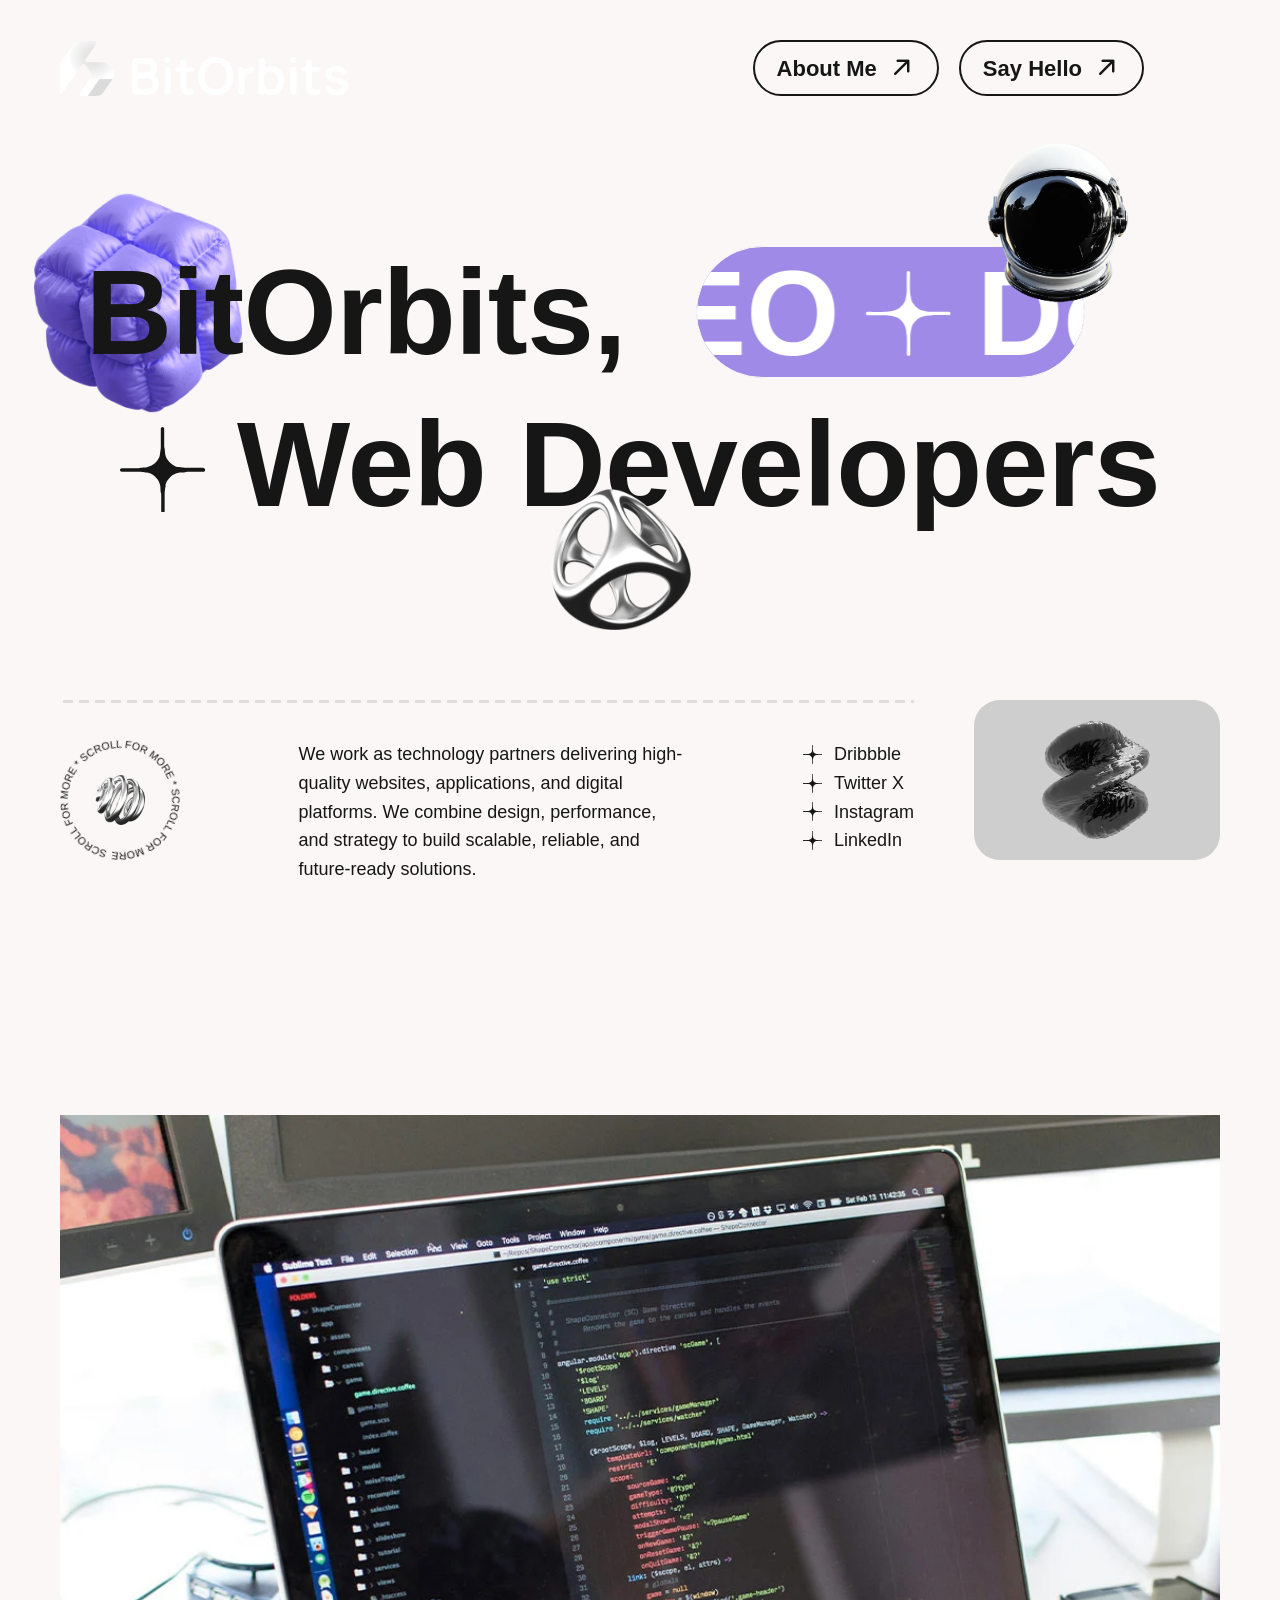
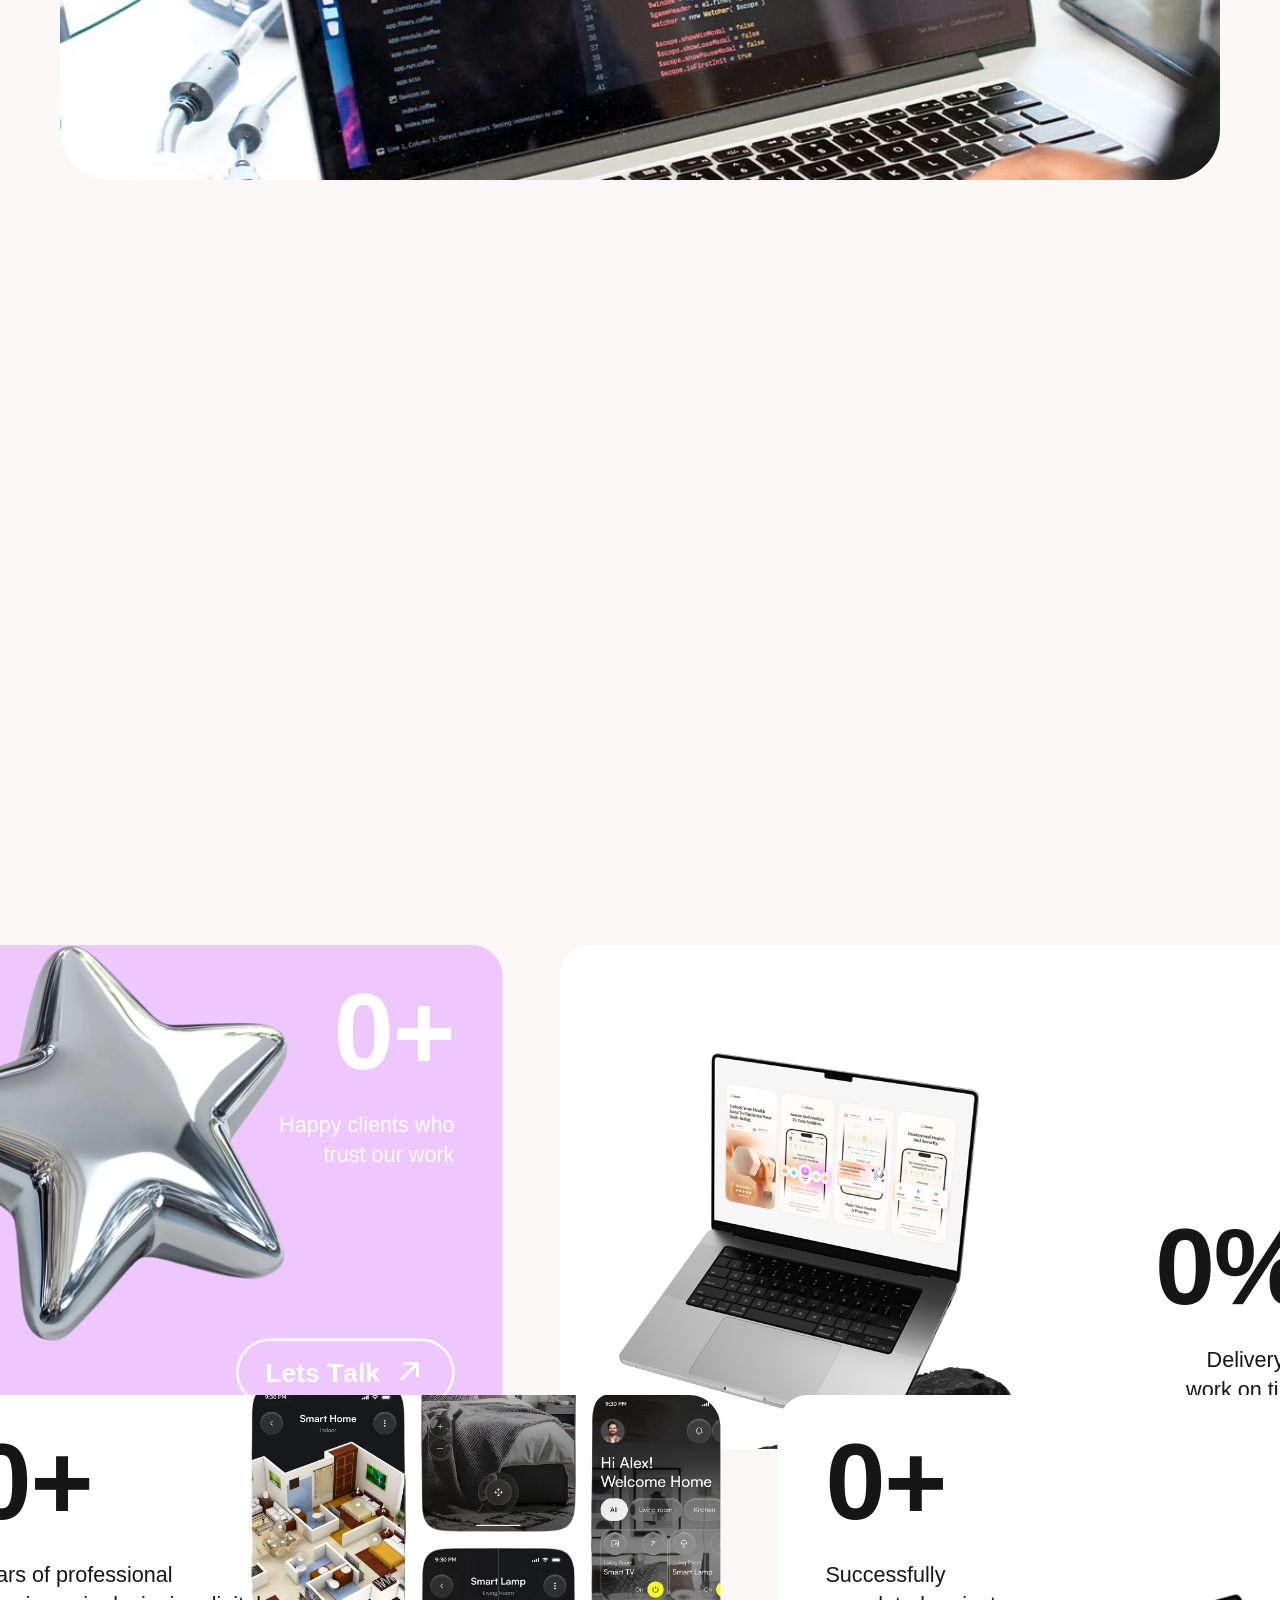
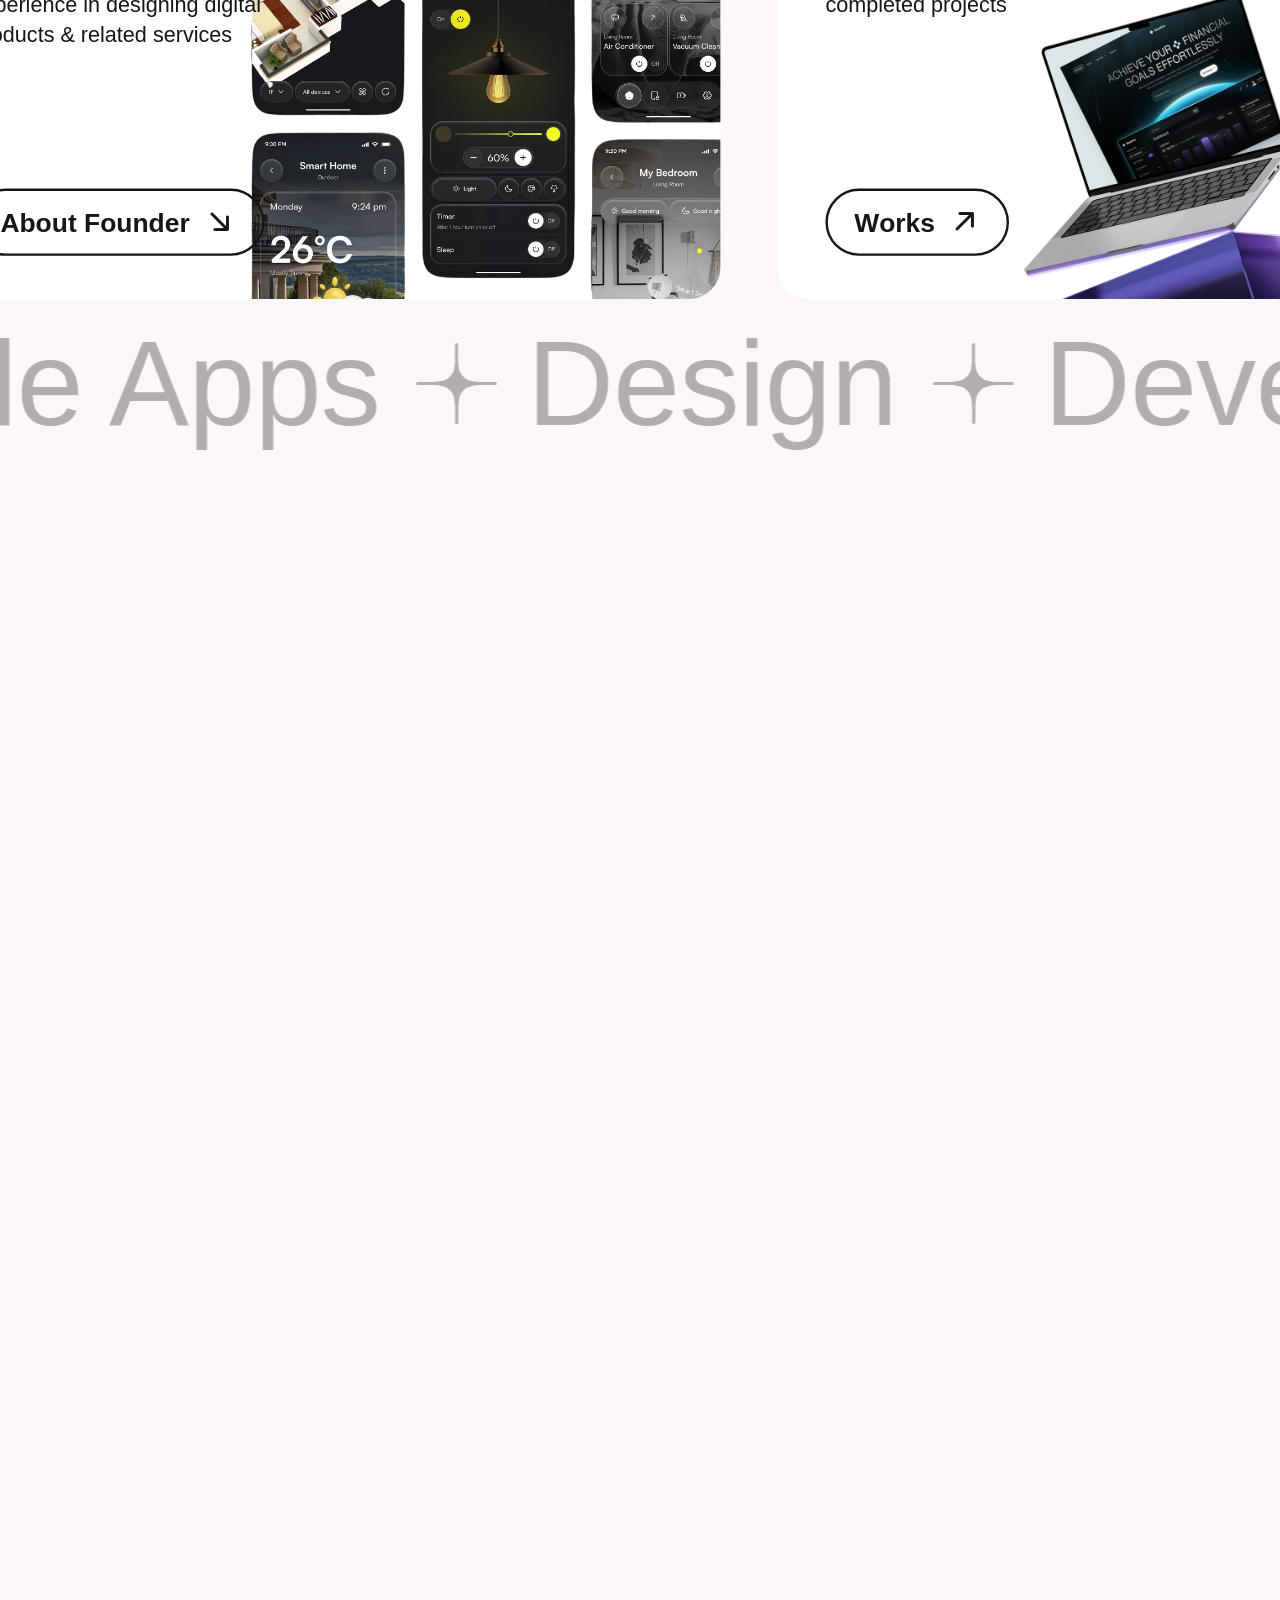
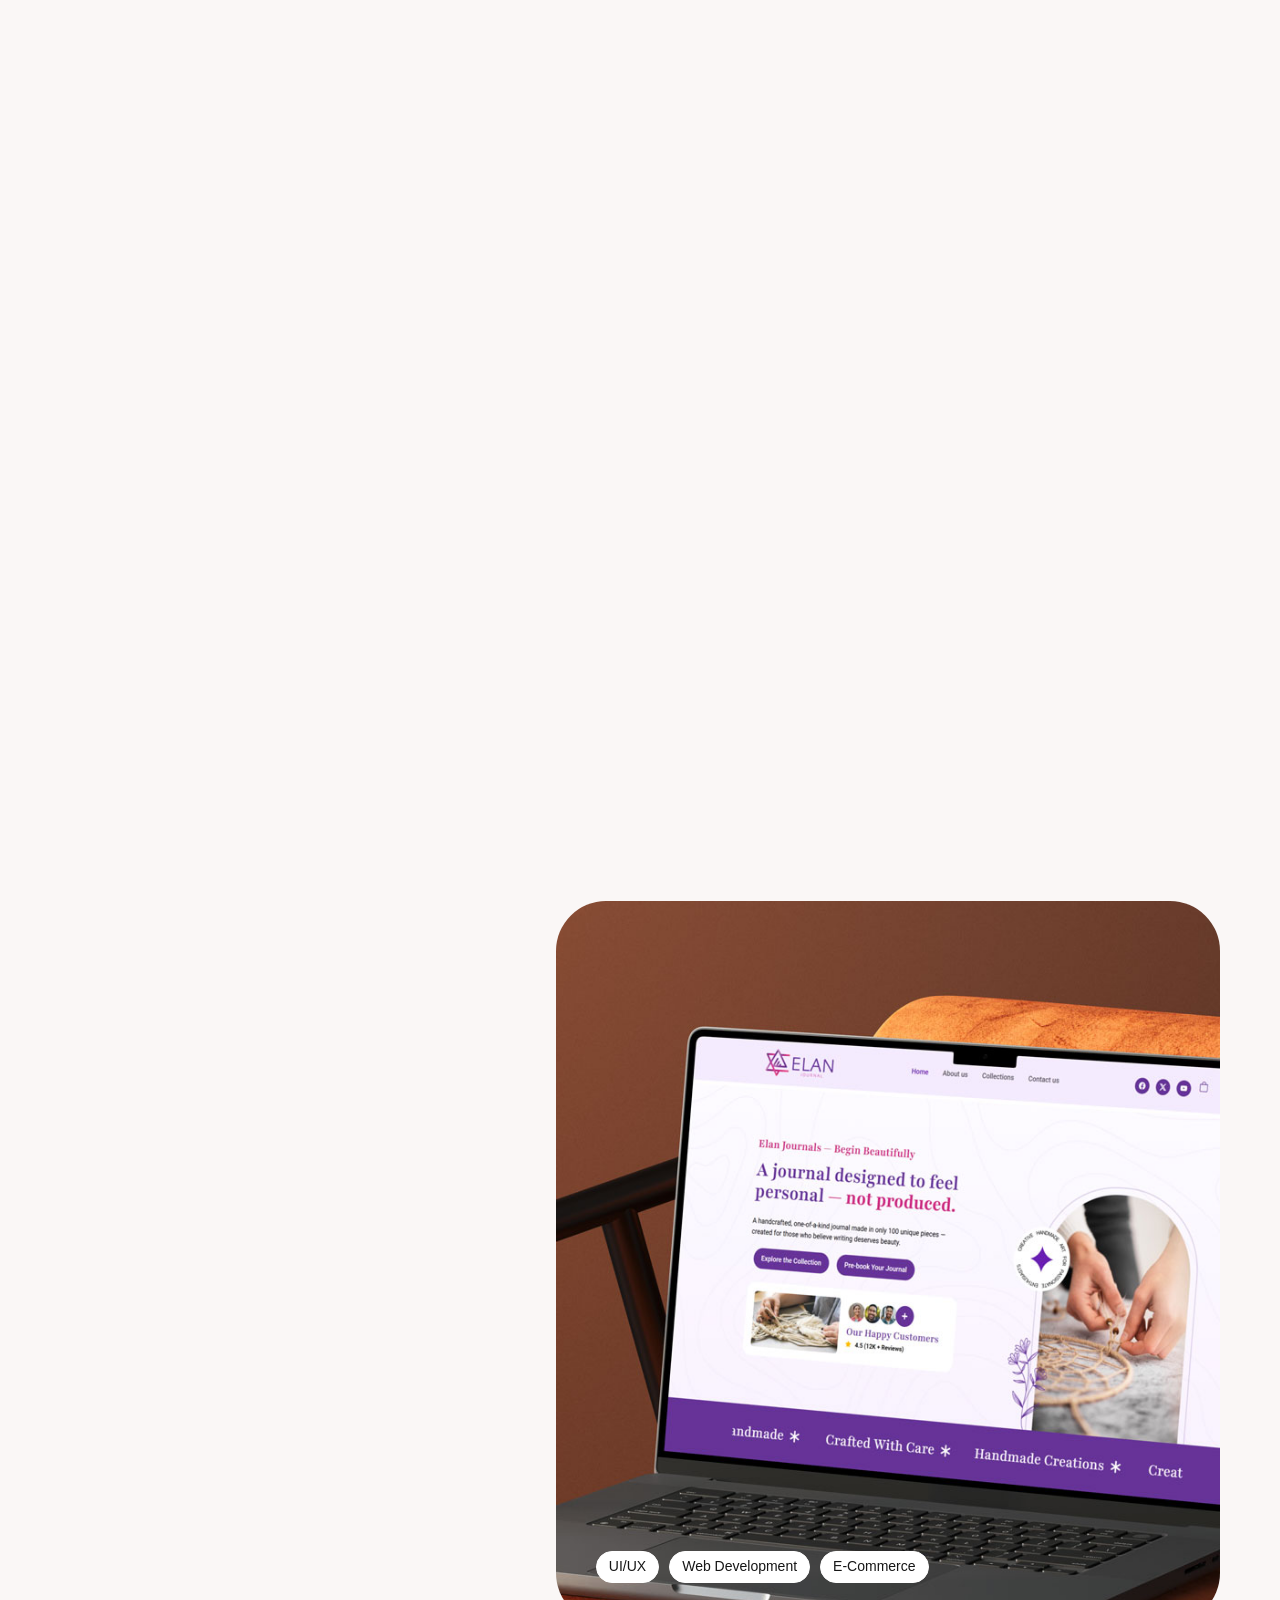
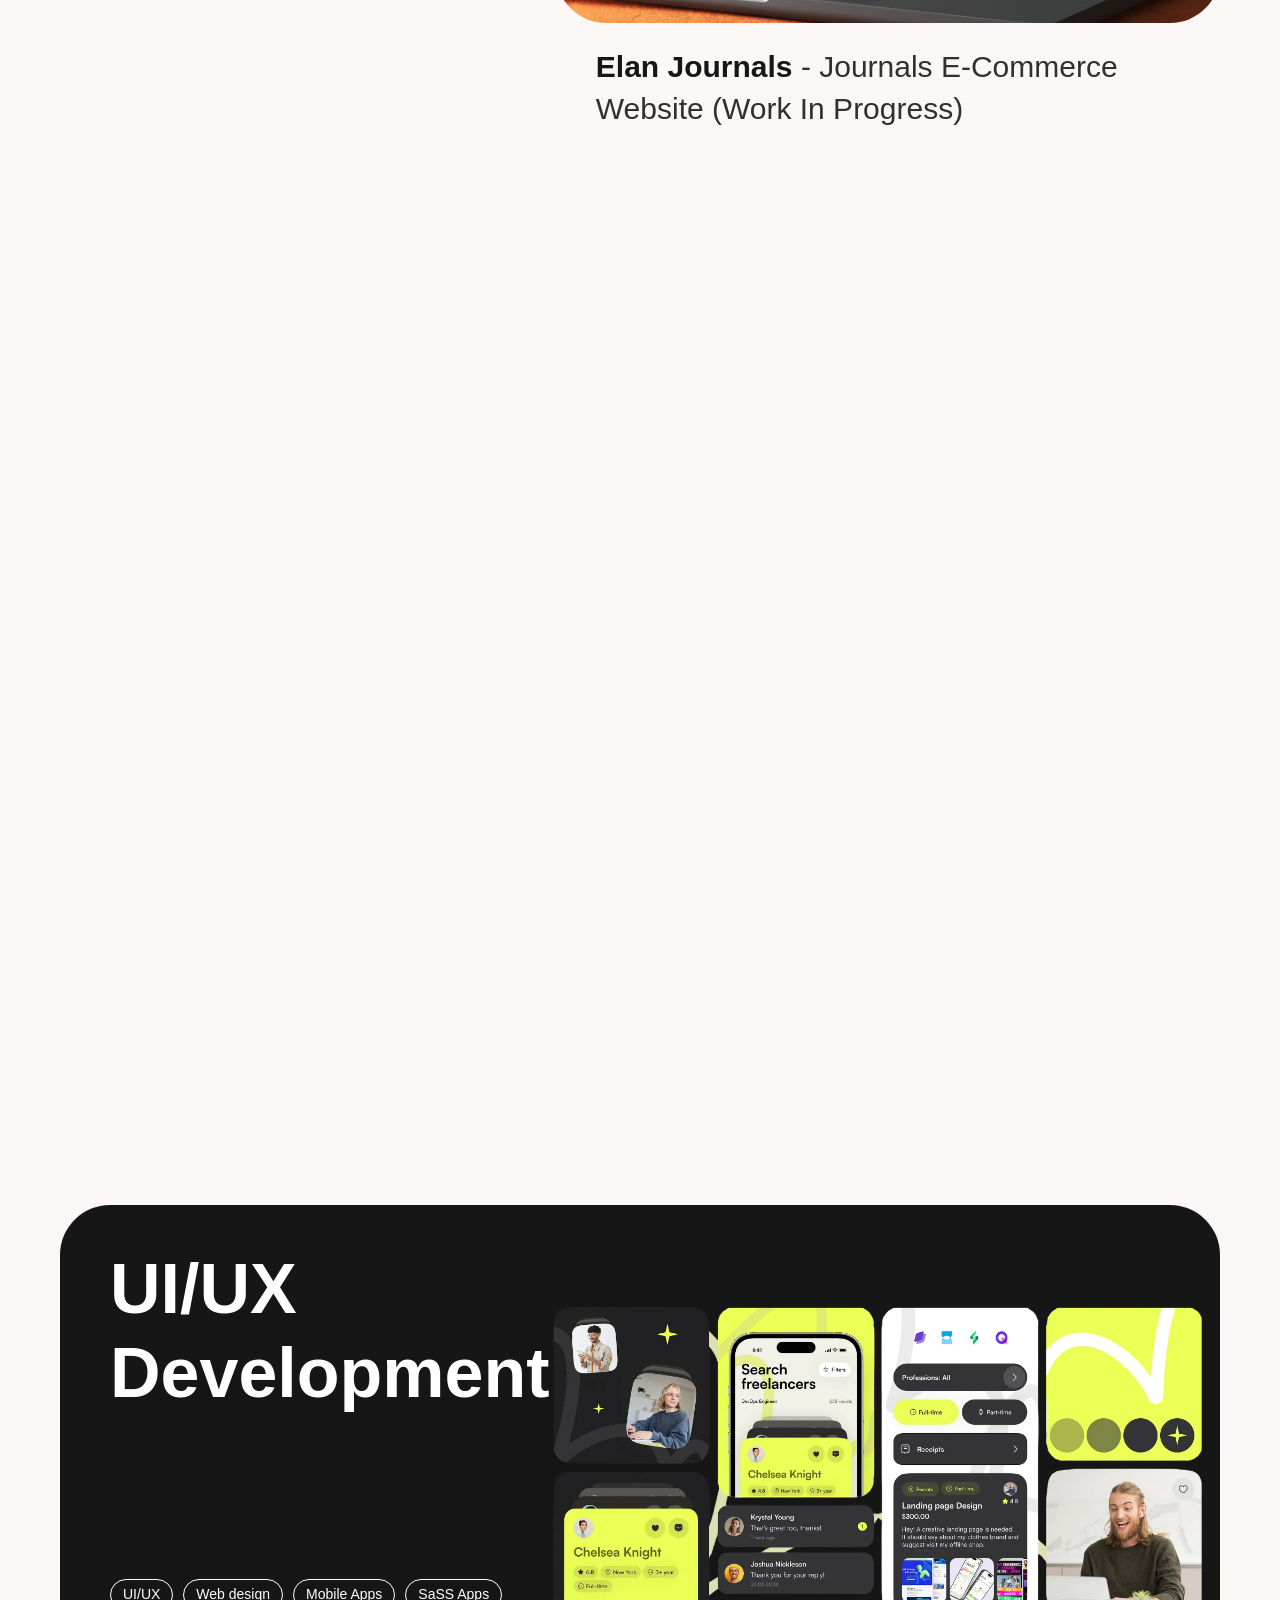
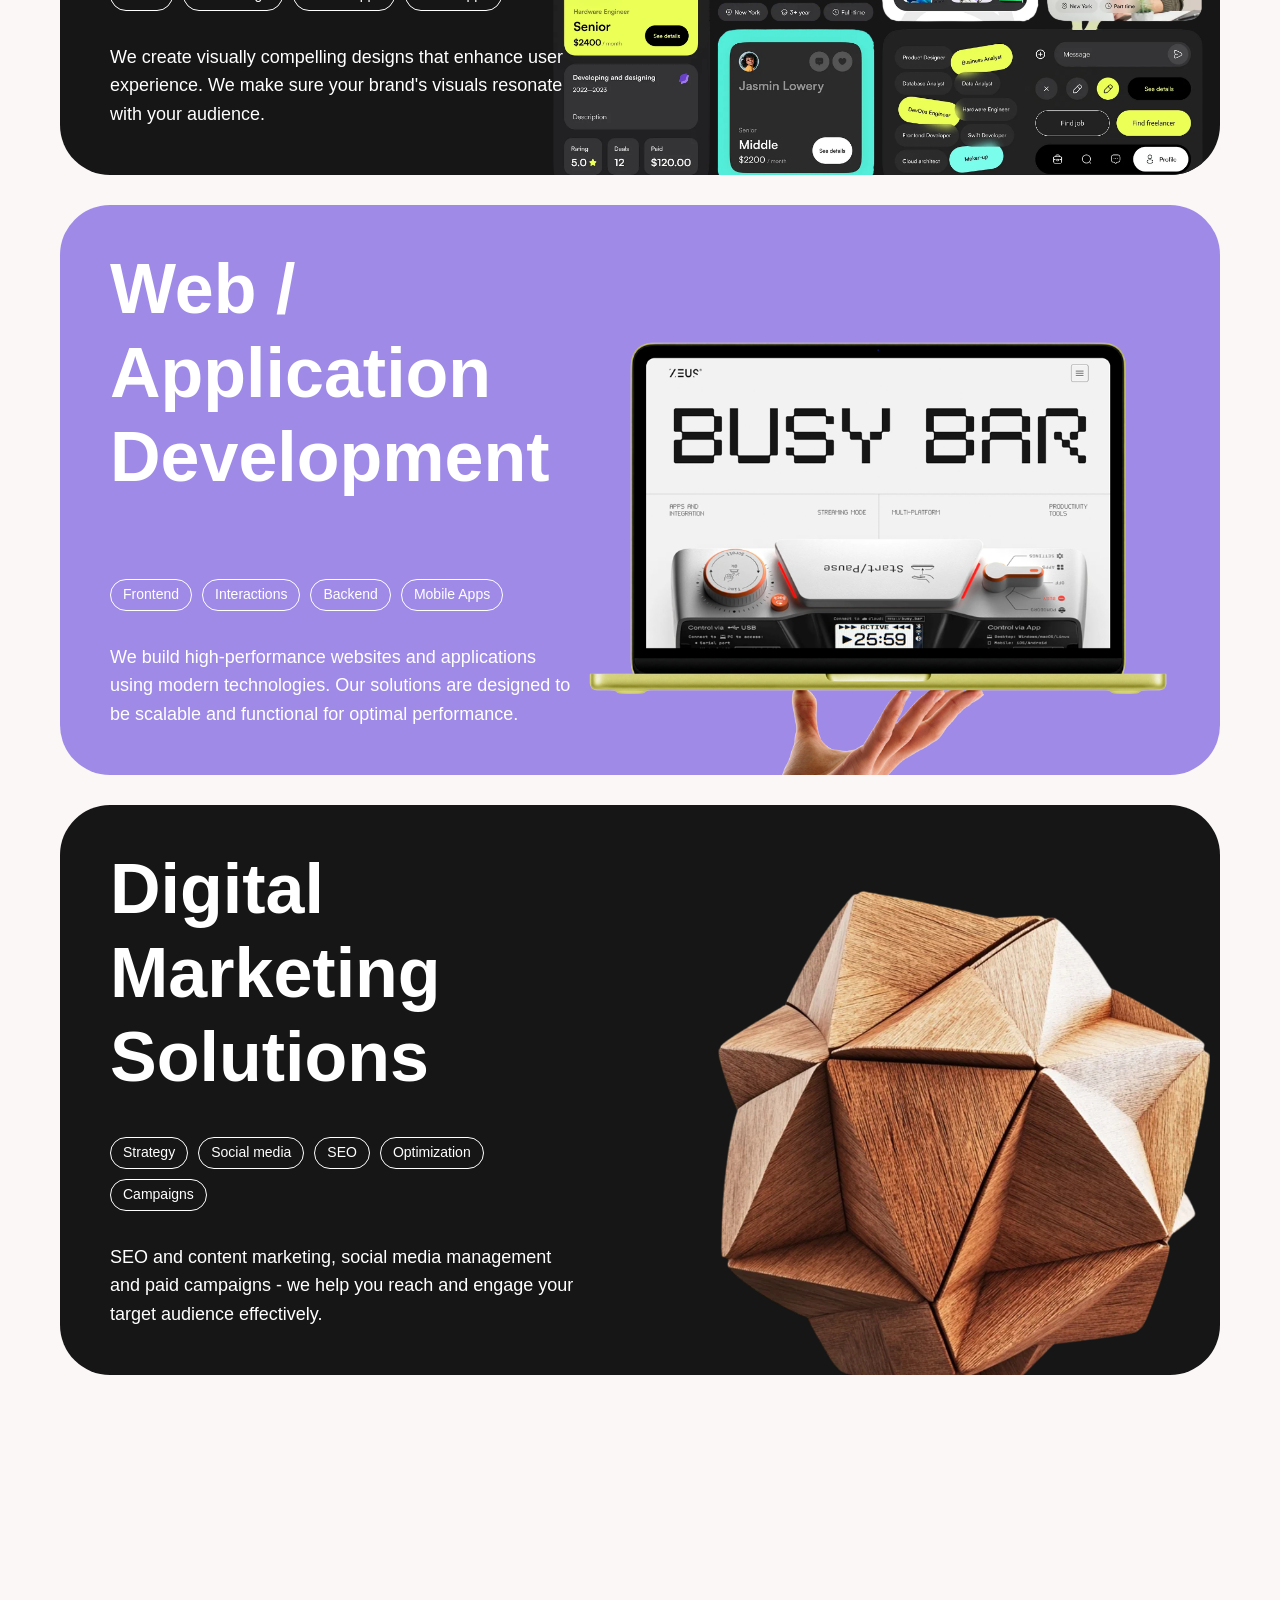
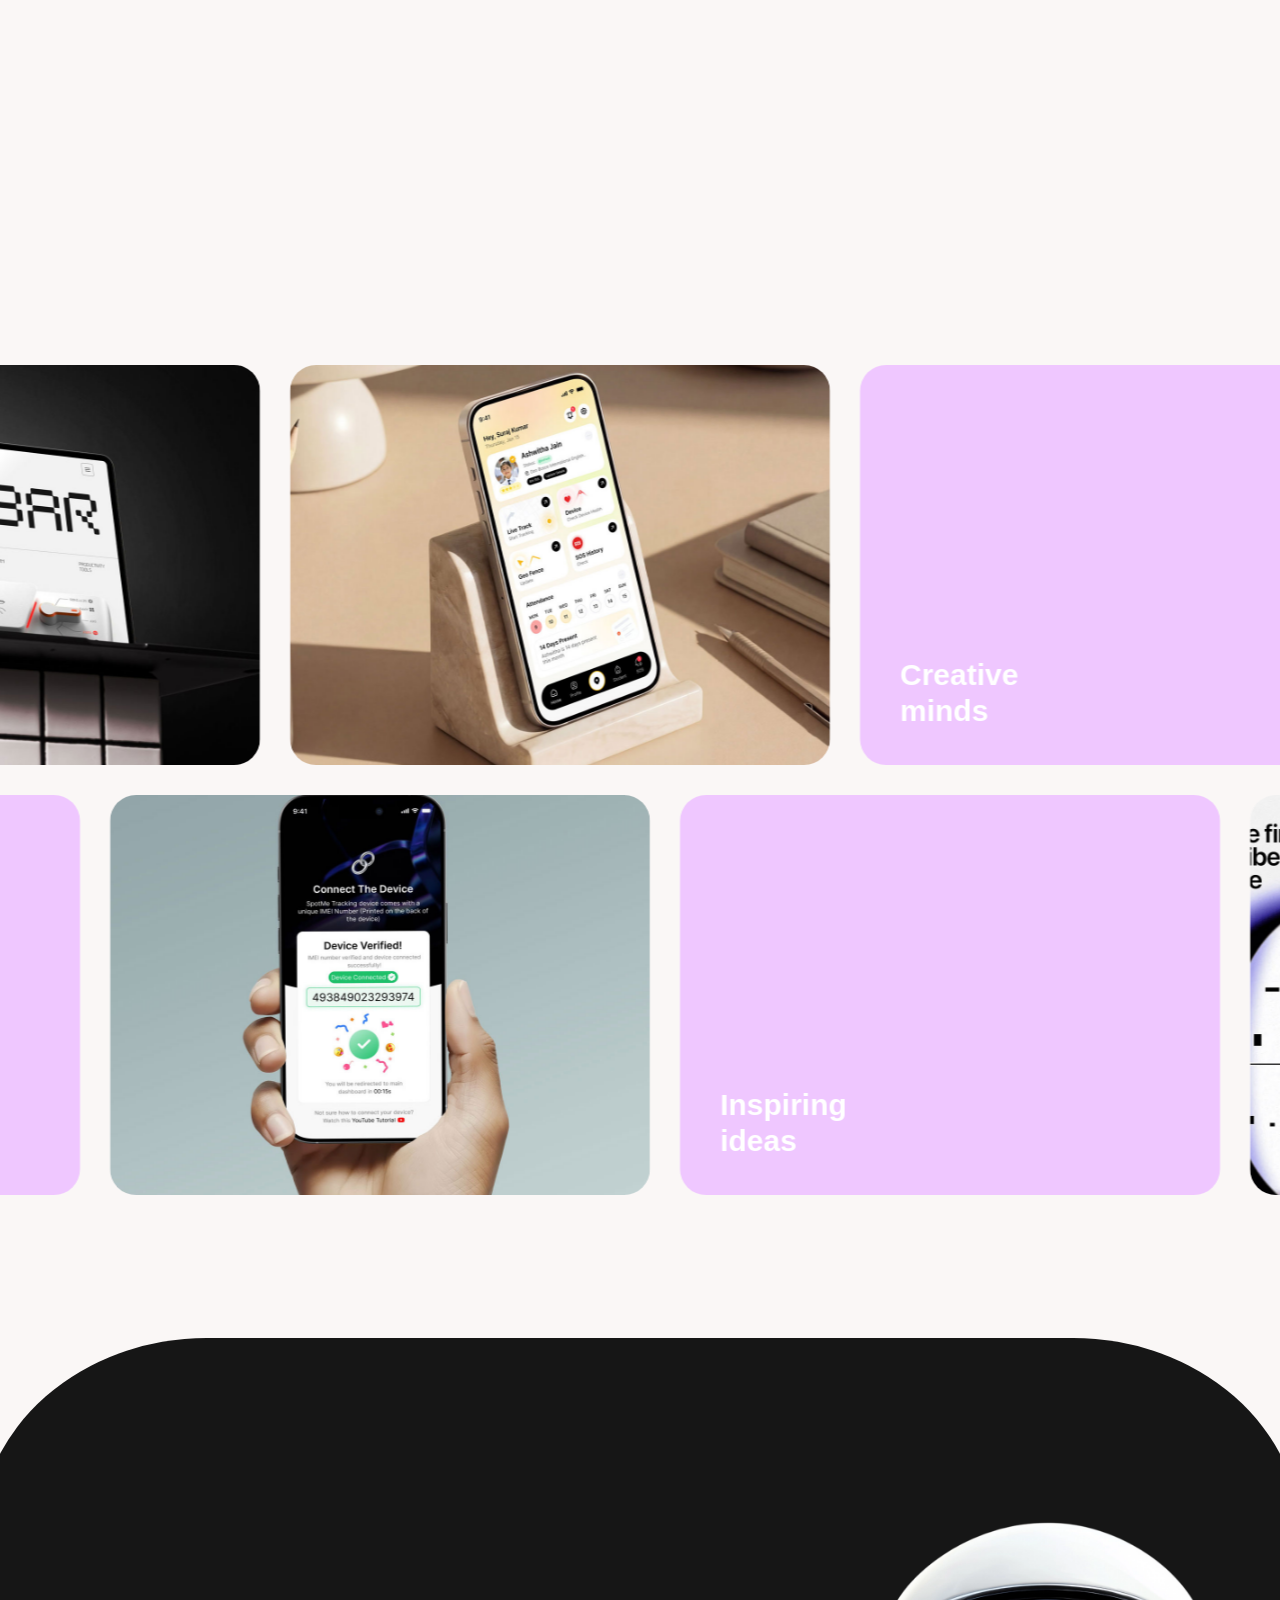
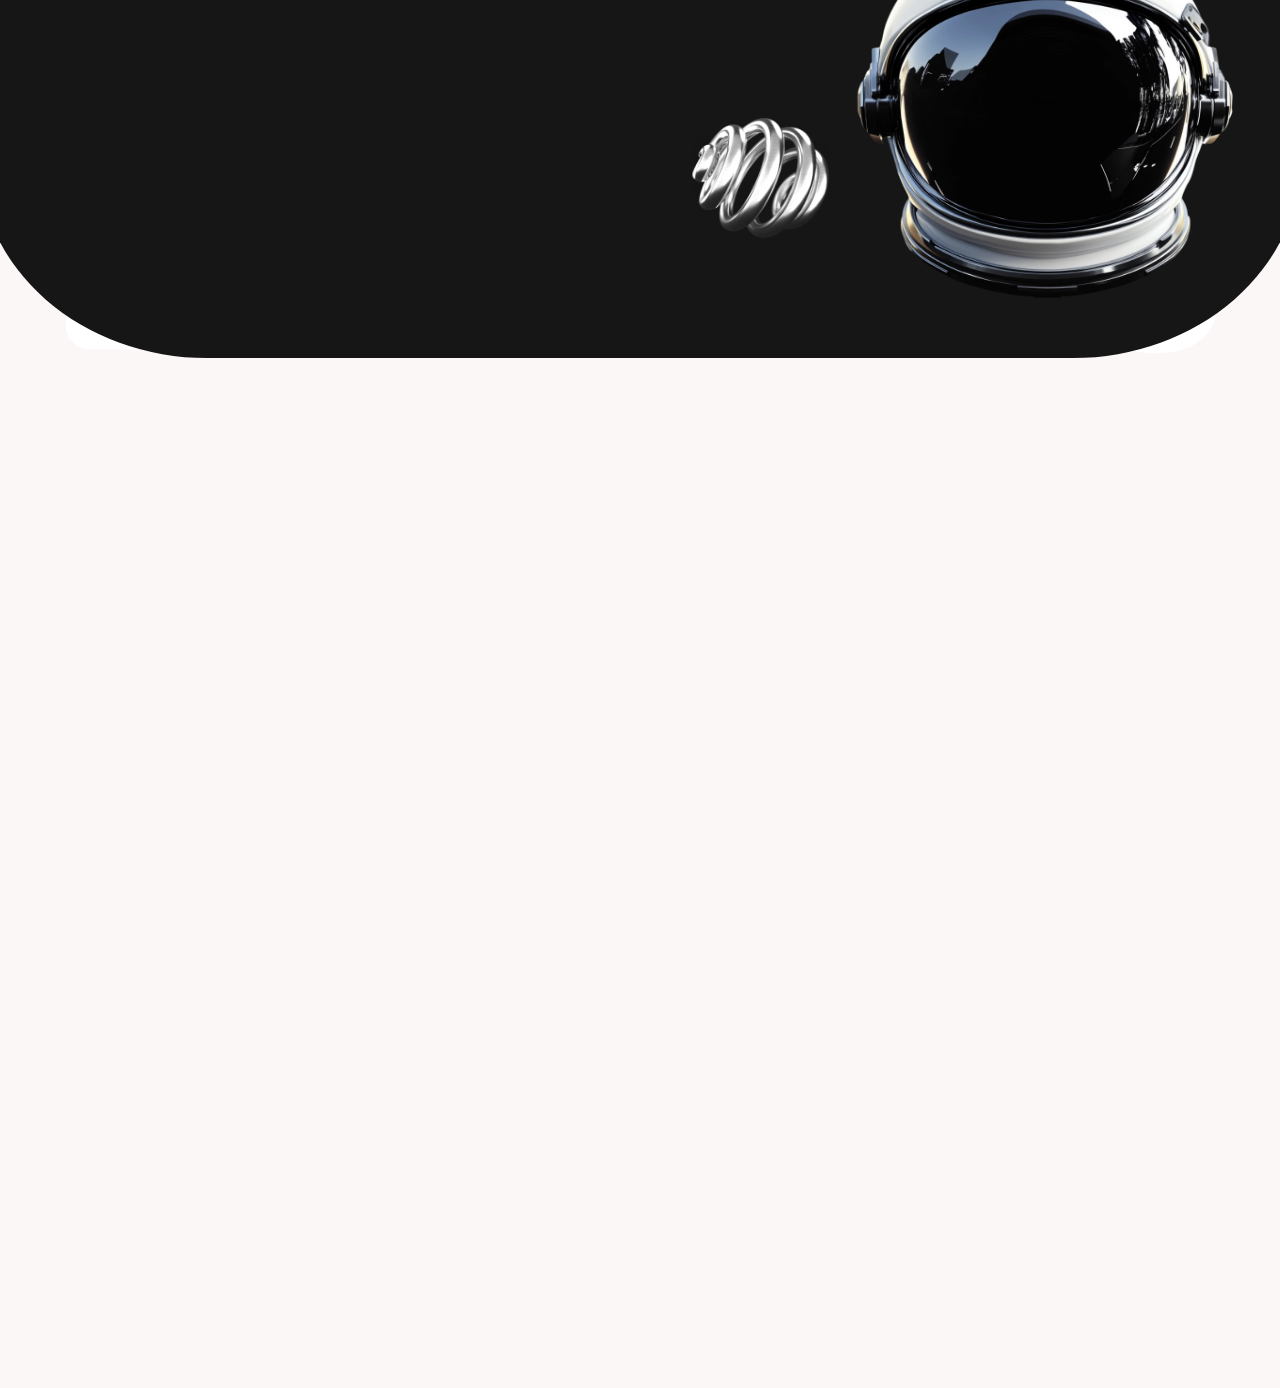
==== index.html @ f5d54d08 "Files upload" ====
<!DOCTYPE html>
<html lang="en" dir="ltr">
<meta http-equiv="content-type" content="text/html;charset=utf-8" />
<head>
    <meta charset="UTF-8">

    <!-- Page Title -->
    <title>Welcome to BitOrbits</title>

    <!-- Meta Tags -->
    <meta name="description" content="Welcome to BitOrbits, your trusted technology partner for high-quality websites, applications, and digital platforms. We combine design, performance, and strategy to build scalable, reliable, and future-ready solutions that elevate your digital presence.">
    <meta name="keywords" content="mix_design, resume, portfolio, personal page, cv, template, one page, responsive, html5, css3, creative, clean">
    <meta name="author" content="mix_design">

    <!-- Viewport Meta-->
    <meta http-equiv="X-UA-Compatible" content="IE=edge">
    <meta name="viewport" content="width=device-width, initial-scale=1.0, viewport-fit=cover">

    <!-- Template Favicon & Icons Start -->
    <link rel="icon" href="img/favicon/favicon.ico" sizes="any">
    <link rel="apple-touch-icon" href="img/favicon/apple-touch-icon.png">
    <!-- Template Favicon & Icons End -->

    <!-- Template Styles Start -->
    <link rel="stylesheet" type="text/css" href="css/loaders/loader.min.css">
    <link rel="stylesheet" type="text/css" href="css/plugins.min.css">
    <link rel="stylesheet" type="text/css" href="css/main.min.css">
    <link rel="stylesheet" href="https://cdn.jsdelivr.net/npm/bootstrap-icons@1.13.1/font/bootstrap-icons.min.css">
    <!-- Template Styles End -->

    <!-- Custom Browser Color Start -->
    <meta name="theme-color" media="(prefers-color-scheme: light)" content="#FAF7F6">
    <meta name="theme-color" media="(prefers-color-scheme: dark)" content="#161616">
    <meta name="msapplication-navbutton-color" content="#161616">
    <meta name="mobile-web-app-capable" content="yes">
    <meta name="apple-mobile-web-app-status-bar-style" content="black-translucent">
    <!-- Custom Browser Color End -->
    
  </head>

  <body>

    <!-- Loader Start -->
    <div id="loader" class="loader">
      <div class="loader__wrapper">
        <div class="loader__content">
          <div class="loader__count">
            <span class="count__text">0</span>
            <span class="count__percent">%</span>
          </div>
        </div>
      </div>
    </div>
    <!-- Loader End -->

    <!-- Header Start -->
    <header id="header" class="mxd-header">
      <!-- header logo -->
      <div class="mxd-header__logo loading__fade">
        <a href="index.html" class="mxd-logo">
          <!-- logo icon -->
          <div class="logo-main">
            <img src="img/logo.svg" alt="">
          </div>
        </a>
      </div>
      <!-- header controls -->
      <div class="mxd-header__controls loading__fade">
        <a class="btn btn-anim btn-default btn-mobile-icon btn-outline slide-right-up" href="about-me.html" aria-label="Say Hello">
          <span class="btn-caption">About Me</span>
          <i class="ph-bold ph-arrow-up-right"></i>
        </a>
        <a class="btn btn-anim btn-default btn-mobile-icon btn-outline slide-right-up" href="https://wa.me/918310084461" aria-label="Say Hello">
          <span class="btn-caption">Say Hello</span>
          <i class="ph-bold ph-arrow-up-right"></i>
        </a>
      </div>
    </header>
    <!-- Header End -->

    <!-- Page Content Start -->
    <main id="mxd-page-content" class="mxd-page-content">

      <!-- Hero Section Start -->
      <div class="mxd-section mxd-hero-section mxd-hero-fullheight">
        <div class="mxd-hero-01">
          <div class="mxd-hero-01__wrap loading-wrap">
            <!-- top group -->
            <div class="mxd-hero-01__top">
              <div class="mxd-hero-01__title-wrap">
                <!-- title images -->
                <div class="mxd-hero-01__images mxd-floating-img">
                  <div class="hero-01-image image-01 mxd-floating-img__item loading__fade">
                    <img class="mxd-pulse" src="img/hero/14.png" alt="Hero Image">
                  </div>
                  <div class="hero-01-image image-02 mxd-floating-img__item loading__fade">
                    <img class="mxd-move" src="img/hero/02_hero-img.webp" alt="Hero Image">
                  </div>
                  <div class="hero-01-image image-03 mxd-floating-img__item loading__fade">
                    <img class="mxd-rotate" src="img/hero/03_hero-img.webp" alt="Hero Image">
                  </div>
                </div>
                <!-- title marquee -->
                <div class="mxd-hero-01__marquee loading__item">
                  <div class="marquee marquee-right--gsap">
                    <div class="marquee__toright marquee-flex">
                      <!-- single item -->
                      <div class="marquee__item item-regular text">
                        <p>UI/UX</p>
                        <svg version="1.1" xmlns="http://www.w3.org/2000/svg" viewBox="0 0 80 80" fill="currentColor">
                          <path fill="currentColor" d="M78.4,38.4c0,0-11.8,0-15.8,0c-1.6,0-4.8-0.2-7.1-0.8c-2.3-0.6-4.3-0.8-6.3-2.4c-2-1.2-3.5-3.2-4.7-4.8
                            c-1.2-1.6-1.6-3.6-2-5.5c-0.3-1.5-0.7-4.3-0.8-5.9c-0.2-4.3,0-17.4,0-17.4C41.8,0.8,41,0,40.2,0s-1.6,0.8-1.6,1.6c0,0,0,13.1,0,17.4
                            c0,1.6-0.6,4.3-0.8,5.9c-0.3,2-0.8,4-2,5.5c-1.2,2-2.8,3.6-4.7,4.8s-4,1.8-6.3,2.4c-1.9,0.5-4.7,0.6-6.7,0.8c-3.9,0.4-16.6,0-16.6,0
                            C0.8,38.4,0,39.2,0,40c0,0.8,0.8,1.6,1.6,1.6c0,0,12.2,0,16.6,0c1.6,0,4.8,0.3,6.7,0.8c2.3,0.6,4.3,0.8,6.3,2.4
                            c1.6,1.2,3.2,2.8,4.3,4.4c1.2,2,2.1,3.9,2.4,6.3c0.2,1.7,0.7,4.7,0.8,6.7c0.2,4,0,16.2,0,16.2c0,0.8,0.8,1.6,1.6,1.6
                            s1.6-0.8,1.6-1.6c0,0,0-12.3,0-16.2c0-1.6,0.5-5.1,0.8-6.7c0.5-2.3,0.8-4.4,2.4-6.3c1.2-1.6,2.8-3.2,4.3-4.4c2-1.2,3.9-2,6.3-2.4
                            c1.8-0.3,5.1-0.7,7.1-0.8c3.5-0.2,15.8,0,15.8,0c0.8,0,1.6-0.8,1.6-1.6C80,39.2,79.2,38.4,78.4,38.4C78.4,38.4,78.4,38.4,78.4,38.4z
                            "/>
                        </svg>
                        <!-- <img class="inject-me" src="img/icons/20x20-rayo-star.svg" alt="Divider Icon"> -->
                      </div>
                      <!-- single item -->
                      <div class="marquee__item item-regular text">
                        <p>Development</p>
                        <svg version="1.1" xmlns="http://www.w3.org/2000/svg" viewBox="0 0 80 80" fill="currentColor">
                          <path fill="currentColor" d="M78.4,38.4c0,0-11.8,0-15.8,0c-1.6,0-4.8-0.2-7.1-0.8c-2.3-0.6-4.3-0.8-6.3-2.4c-2-1.2-3.5-3.2-4.7-4.8
                            c-1.2-1.6-1.6-3.6-2-5.5c-0.3-1.5-0.7-4.3-0.8-5.9c-0.2-4.3,0-17.4,0-17.4C41.8,0.8,41,0,40.2,0s-1.6,0.8-1.6,1.6c0,0,0,13.1,0,17.4
                            c0,1.6-0.6,4.3-0.8,5.9c-0.3,2-0.8,4-2,5.5c-1.2,2-2.8,3.6-4.7,4.8s-4,1.8-6.3,2.4c-1.9,0.5-4.7,0.6-6.7,0.8c-3.9,0.4-16.6,0-16.6,0
                            C0.8,38.4,0,39.2,0,40c0,0.8,0.8,1.6,1.6,1.6c0,0,12.2,0,16.6,0c1.6,0,4.8,0.3,6.7,0.8c2.3,0.6,4.3,0.8,6.3,2.4
                            c1.6,1.2,3.2,2.8,4.3,4.4c1.2,2,2.1,3.9,2.4,6.3c0.2,1.7,0.7,4.7,0.8,6.7c0.2,4,0,16.2,0,16.2c0,0.8,0.8,1.6,1.6,1.6
                            s1.6-0.8,1.6-1.6c0,0,0-12.3,0-16.2c0-1.6,0.5-5.1,0.8-6.7c0.5-2.3,0.8-4.4,2.4-6.3c1.2-1.6,2.8-3.2,4.3-4.4c2-1.2,3.9-2,6.3-2.4
                            c1.8-0.3,5.1-0.7,7.1-0.8c3.5-0.2,15.8,0,15.8,0c0.8,0,1.6-0.8,1.6-1.6C80,39.2,79.2,38.4,78.4,38.4C78.4,38.4,78.4,38.4,78.4,38.4z
                            "/>
                        </svg>
                        <!-- <img class="inject-me" src="img/icons/20x20-rayo-star.svg" alt="Divider Icon"> -->
                      </div>
                      <!-- single item -->
                      <div class="marquee__item item-regular text">
                        <p>SEO</p>
                        <svg version="1.1" xmlns="http://www.w3.org/2000/svg" viewBox="0 0 80 80" fill="currentColor">
                          <path fill="currentColor" d="M78.4,38.4c0,0-11.8,0-15.8,0c-1.6,0-4.8-0.2-7.1-0.8c-2.3-0.6-4.3-0.8-6.3-2.4c-2-1.2-3.5-3.2-4.7-4.8
                            c-1.2-1.6-1.6-3.6-2-5.5c-0.3-1.5-0.7-4.3-0.8-5.9c-0.2-4.3,0-17.4,0-17.4C41.8,0.8,41,0,40.2,0s-1.6,0.8-1.6,1.6c0,0,0,13.1,0,17.4
                            c0,1.6-0.6,4.3-0.8,5.9c-0.3,2-0.8,4-2,5.5c-1.2,2-2.8,3.6-4.7,4.8s-4,1.8-6.3,2.4c-1.9,0.5-4.7,0.6-6.7,0.8c-3.9,0.4-16.6,0-16.6,0
                            C0.8,38.4,0,39.2,0,40c0,0.8,0.8,1.6,1.6,1.6c0,0,12.2,0,16.6,0c1.6,0,4.8,0.3,6.7,0.8c2.3,0.6,4.3,0.8,6.3,2.4
                            c1.6,1.2,3.2,2.8,4.3,4.4c1.2,2,2.1,3.9,2.4,6.3c0.2,1.7,0.7,4.7,0.8,6.7c0.2,4,0,16.2,0,16.2c0,0.8,0.8,1.6,1.6,1.6
                            s1.6-0.8,1.6-1.6c0,0,0-12.3,0-16.2c0-1.6,0.5-5.1,0.8-6.7c0.5-2.3,0.8-4.4,2.4-6.3c1.2-1.6,2.8-3.2,4.3-4.4c2-1.2,3.9-2,6.3-2.4
                            c1.8-0.3,5.1-0.7,7.1-0.8c3.5-0.2,15.8,0,15.8,0c0.8,0,1.6-0.8,1.6-1.6C80,39.2,79.2,38.4,78.4,38.4C78.4,38.4,78.4,38.4,78.4,38.4z
                            "/>
                        </svg>
                        <!-- <img class="inject-me" src="img/icons/20x20-rayo-star.svg" alt="Divider Icon"> -->
                      </div>
                      <!-- single item -->
                      <div class="marquee__item item-regular text">
                        <p>Design</p>
                        <svg version="1.1" xmlns="http://www.w3.org/2000/svg" viewBox="0 0 80 80" fill="currentColor">
                          <path fill="currentColor" d="M78.4,38.4c0,0-11.8,0-15.8,0c-1.6,0-4.8-0.2-7.1-0.8c-2.3-0.6-4.3-0.8-6.3-2.4c-2-1.2-3.5-3.2-4.7-4.8
                            c-1.2-1.6-1.6-3.6-2-5.5c-0.3-1.5-0.7-4.3-0.8-5.9c-0.2-4.3,0-17.4,0-17.4C41.8,0.8,41,0,40.2,0s-1.6,0.8-1.6,1.6c0,0,0,13.1,0,17.4
                            c0,1.6-0.6,4.3-0.8,5.9c-0.3,2-0.8,4-2,5.5c-1.2,2-2.8,3.6-4.7,4.8s-4,1.8-6.3,2.4c-1.9,0.5-4.7,0.6-6.7,0.8c-3.9,0.4-16.6,0-16.6,0
                            C0.8,38.4,0,39.2,0,40c0,0.8,0.8,1.6,1.6,1.6c0,0,12.2,0,16.6,0c1.6,0,4.8,0.3,6.7,0.8c2.3,0.6,4.3,0.8,6.3,2.4
                            c1.6,1.2,3.2,2.8,4.3,4.4c1.2,2,2.1,3.9,2.4,6.3c0.2,1.7,0.7,4.7,0.8,6.7c0.2,4,0,16.2,0,16.2c0,0.8,0.8,1.6,1.6,1.6
                            s1.6-0.8,1.6-1.6c0,0,0-12.3,0-16.2c0-1.6,0.5-5.1,0.8-6.7c0.5-2.3,0.8-4.4,2.4-6.3c1.2-1.6,2.8-3.2,4.3-4.4c2-1.2,3.9-2,6.3-2.4
                            c1.8-0.3,5.1-0.7,7.1-0.8c3.5-0.2,15.8,0,15.8,0c0.8,0,1.6-0.8,1.6-1.6C80,39.2,79.2,38.4,78.4,38.4C78.4,38.4,78.4,38.4,78.4,38.4z
                            "/>
                        </svg>
                        <!-- <img class="inject-me" src="img/icons/20x20-rayo-star.svg" alt="Divider Icon"> -->
                      </div>
                    </div>
                  </div>
                </div>
                <!-- title text -->
                <h1 class="hero-01-title">
                  <span class="hero-01-title__row loading__item">
                    <em class="hero-01-title__item">BitOrbits,</em>
                    <em class="hero-01-title__item title-item-transparent">Design</em>
                  </span>
                  <span class="hero-01-title__row loading__item">
                    <em class="hero-01-title__item title-item-image">
                      <svg xmlns="http://www.w3.org/2000/svg" version="1.1" viewBox="0 0 20 20">
                        <path d="M19.6,9.6h-3.9c-.4,0-1.8-.2-1.8-.2-.6,0-1.1-.2-1.6-.6-.5-.3-.9-.8-1.2-1.2-.3-.4-.4-.9-.5-1.4,0,0,0-1.1-.2-1.5V.4c0-.2-.2-.4-.4-.4s-.4.2-.4.4v4.4c0,.4-.2,1.5-.2,1.5,0,.5-.2,1-.5,1.4-.3.5-.7.9-1.2,1.2s-1,.5-1.6.6c0,0-1.2,0-1.7.2H.4c-.2,0-.4.2-.4.4s.2.4.4.4h4.1c.4,0,1.7.2,1.7.2.6,0,1.1.2,1.6.6.4.3.8.7,1.1,1.1.3.5.5,1,.6,1.6,0,0,0,1.3.2,1.7v4.1c0,.2.2.4.4.4s.4-.2.4-.4v-4.1c0-.4.2-1.7.2-1.7,0-.6.2-1.1.6-1.6.3-.4.7-.8,1.1-1.1.5-.3,1-.5,1.6-.6,0,0,1.3,0,1.8-.2h3.9c.2,0,.4-.2.4-.4s-.2-.4-.4-.4h0Z"/>
                      </svg>
                      <!-- <img class="inject-me" src="img/icons/20x20-rayo-star.svg" alt="Divider Icon"> -->
                    </em>
                    <em class="hero-01-title__item">Web Developers</em>
                  </span>
                </h1>
              </div>
            </div>
            <!-- bottom group -->
            <div class="mxd-hero-01__bottom">
              <div class="mxd-hero-01__data-wrap">
                <div class="mxd-hero-01__dash-line dash-line loading__fade"></div>
                <div class="mxd-hero-01__data-btn loading__fade">
                  <a href="#projects" class="btn-rotating btn-rotating-120-160">
                    <!-- SVG rotating text -->
                    <svg version="1.1" id="scrollDown" xmlns="http://www.w3.org/2000/svg" xmlns:xlink="http://www.w3.org/1999/xlink" x="0px" y="0px" viewBox="0 0 160 160" style="translate: none; rotate: none; scale: none; transform: translate3d(0px, 0px, 0px) rotate(327.138deg);" xml:space="preserve" class="btn-rotating__text animate-rotation" data-value="360">
                      <defs>
                        <path id="textPath" d="M149.7,80c0,38.5-31.2,69.7-69.7,69.7S10.3,118.5,10.3,80S41.5,10.3,80,10.3S149.7,41.5,149.7,80z"></path>
                      </defs>
                      <g>
                        <use xlink:href="#textPath" fill="none"></use>
                        <text>
                          <!-- button text here!!! -->
                          <textPath xlink:href="#textPath">Scroll for More * Scroll for More * Scroll for More * </textPath>
                        </text>
                      </g>
                    </svg>
                    <!-- image -->
                    <img class="btn-rotating__image" src="img/icons/300x300_obj-btn-01.webp" alt="Object">
                  </a>
                </div>
                <div class="mxd-hero-01__data-descr loading__fade">
                  <p class="t-bright">We work as technology partners delivering high-quality websites, applications, and digital platforms. We combine design, performance, and strategy to build scalable, reliable, and future-ready solutions.</p>
                </div>
                <div class="mxd-hero-01__data-socials loading__fade">
                  <ul>
                    <li>
                      <svg version="1.1" xmlns="http://www.w3.org/2000/svg" viewBox="0 0 80 80" fill="currentColor">
                        <path fill="currentColor" d="M78.4,38.4c0,0-11.8,0-15.8,0c-1.6,0-4.8-0.2-7.1-0.8c-2.3-0.6-4.3-0.8-6.3-2.4c-2-1.2-3.5-3.2-4.7-4.8
                          c-1.2-1.6-1.6-3.6-2-5.5c-0.3-1.5-0.7-4.3-0.8-5.9c-0.2-4.3,0-17.4,0-17.4C41.8,0.8,41,0,40.2,0s-1.6,0.8-1.6,1.6c0,0,0,13.1,0,17.4
                          c0,1.6-0.6,4.3-0.8,5.9c-0.3,2-0.8,4-2,5.5c-1.2,2-2.8,3.6-4.7,4.8s-4,1.8-6.3,2.4c-1.9,0.5-4.7,0.6-6.7,0.8c-3.9,0.4-16.6,0-16.6,0
                          C0.8,38.4,0,39.2,0,40c0,0.8,0.8,1.6,1.6,1.6c0,0,12.2,0,16.6,0c1.6,0,4.8,0.3,6.7,0.8c2.3,0.6,4.3,0.8,6.3,2.4
                          c1.6,1.2,3.2,2.8,4.3,4.4c1.2,2,2.1,3.9,2.4,6.3c0.2,1.7,0.7,4.7,0.8,6.7c0.2,4,0,16.2,0,16.2c0,0.8,0.8,1.6,1.6,1.6
                          s1.6-0.8,1.6-1.6c0,0,0-12.3,0-16.2c0-1.6,0.5-5.1,0.8-6.7c0.5-2.3,0.8-4.4,2.4-6.3c1.2-1.6,2.8-3.2,4.3-4.4c2-1.2,3.9-2,6.3-2.4
                          c1.8-0.3,5.1-0.7,7.1-0.8c3.5-0.2,15.8,0,15.8,0c0.8,0,1.6-0.8,1.6-1.6C80,39.2,79.2,38.4,78.4,38.4C78.4,38.4,78.4,38.4,78.4,38.4z
                          "/>
                      </svg>
                      <a href="https://dribbble.com/bitorbitlabs" target="_blank">Dribbble</a>
                    </li>
                    <li>
                      <svg version="1.1" xmlns="http://www.w3.org/2000/svg" viewBox="0 0 80 80" fill="currentColor">
                        <path fill="currentColor" d="M78.4,38.4c0,0-11.8,0-15.8,0c-1.6,0-4.8-0.2-7.1-0.8c-2.3-0.6-4.3-0.8-6.3-2.4c-2-1.2-3.5-3.2-4.7-4.8
                          c-1.2-1.6-1.6-3.6-2-5.5c-0.3-1.5-0.7-4.3-0.8-5.9c-0.2-4.3,0-17.4,0-17.4C41.8,0.8,41,0,40.2,0s-1.6,0.8-1.6,1.6c0,0,0,13.1,0,17.4
                          c0,1.6-0.6,4.3-0.8,5.9c-0.3,2-0.8,4-2,5.5c-1.2,2-2.8,3.6-4.7,4.8s-4,1.8-6.3,2.4c-1.9,0.5-4.7,0.6-6.7,0.8c-3.9,0.4-16.6,0-16.6,0
                          C0.8,38.4,0,39.2,0,40c0,0.8,0.8,1.6,1.6,1.6c0,0,12.2,0,16.6,0c1.6,0,4.8,0.3,6.7,0.8c2.3,0.6,4.3,0.8,6.3,2.4
                          c1.6,1.2,3.2,2.8,4.3,4.4c1.2,2,2.1,3.9,2.4,6.3c0.2,1.7,0.7,4.7,0.8,6.7c0.2,4,0,16.2,0,16.2c0,0.8,0.8,1.6,1.6,1.6
                          s1.6-0.8,1.6-1.6c0,0,0-12.3,0-16.2c0-1.6,0.5-5.1,0.8-6.7c0.5-2.3,0.8-4.4,2.4-6.3c1.2-1.6,2.8-3.2,4.3-4.4c2-1.2,3.9-2,6.3-2.4
                          c1.8-0.3,5.1-0.7,7.1-0.8c3.5-0.2,15.8,0,15.8,0c0.8,0,1.6-0.8,1.6-1.6C80,39.2,79.2,38.4,78.4,38.4C78.4,38.4,78.4,38.4,78.4,38.4z
                          "/>
                      </svg>
                      <a href="https://x.com/OrbitBitOfl" target="_blank">Twitter X</a> 
                    </li>
                    <li>
                      <svg version="1.1" xmlns="http://www.w3.org/2000/svg" viewBox="0 0 80 80" fill="currentColor">
                        <path fill="currentColor" d="M78.4,38.4c0,0-11.8,0-15.8,0c-1.6,0-4.8-0.2-7.1-0.8c-2.3-0.6-4.3-0.8-6.3-2.4c-2-1.2-3.5-3.2-4.7-4.8
                          c-1.2-1.6-1.6-3.6-2-5.5c-0.3-1.5-0.7-4.3-0.8-5.9c-0.2-4.3,0-17.4,0-17.4C41.8,0.8,41,0,40.2,0s-1.6,0.8-1.6,1.6c0,0,0,13.1,0,17.4
                          c0,1.6-0.6,4.3-0.8,5.9c-0.3,2-0.8,4-2,5.5c-1.2,2-2.8,3.6-4.7,4.8s-4,1.8-6.3,2.4c-1.9,0.5-4.7,0.6-6.7,0.8c-3.9,0.4-16.6,0-16.6,0
                          C0.8,38.4,0,39.2,0,40c0,0.8,0.8,1.6,1.6,1.6c0,0,12.2,0,16.6,0c1.6,0,4.8,0.3,6.7,0.8c2.3,0.6,4.3,0.8,6.3,2.4
                          c1.6,1.2,3.2,2.8,4.3,4.4c1.2,2,2.1,3.9,2.4,6.3c0.2,1.7,0.7,4.7,0.8,6.7c0.2,4,0,16.2,0,16.2c0,0.8,0.8,1.6,1.6,1.6
                          s1.6-0.8,1.6-1.6c0,0,0-12.3,0-16.2c0-1.6,0.5-5.1,0.8-6.7c0.5-2.3,0.8-4.4,2.4-6.3c1.2-1.6,2.8-3.2,4.3-4.4c2-1.2,3.9-2,6.3-2.4
                          c1.8-0.3,5.1-0.7,7.1-0.8c3.5-0.2,15.8,0,15.8,0c0.8,0,1.6-0.8,1.6-1.6C80,39.2,79.2,38.4,78.4,38.4C78.4,38.4,78.4,38.4,78.4,38.4z
                          "/>
                      </svg>
                      <a href="https://www.instagram.com/bitorbits.io/" target="_blank">Instagram</a>
                    </li>
                    <li>
                      <svg version="1.1" xmlns="http://www.w3.org/2000/svg" viewBox="0 0 80 80" fill="currentColor">
                        <path fill="currentColor" d="M78.4,38.4c0,0-11.8,0-15.8,0c-1.6,0-4.8-0.2-7.1-0.8c-2.3-0.6-4.3-0.8-6.3-2.4c-2-1.2-3.5-3.2-4.7-4.8
                          c-1.2-1.6-1.6-3.6-2-5.5c-0.3-1.5-0.7-4.3-0.8-5.9c-0.2-4.3,0-17.4,0-17.4C41.8,0.8,41,0,40.2,0s-1.6,0.8-1.6,1.6c0,0,0,13.1,0,17.4
                          c0,1.6-0.6,4.3-0.8,5.9c-0.3,2-0.8,4-2,5.5c-1.2,2-2.8,3.6-4.7,4.8s-4,1.8-6.3,2.4c-1.9,0.5-4.7,0.6-6.7,0.8c-3.9,0.4-16.6,0-16.6,0
                          C0.8,38.4,0,39.2,0,40c0,0.8,0.8,1.6,1.6,1.6c0,0,12.2,0,16.6,0c1.6,0,4.8,0.3,6.7,0.8c2.3,0.6,4.3,0.8,6.3,2.4
                          c1.6,1.2,3.2,2.8,4.3,4.4c1.2,2,2.1,3.9,2.4,6.3c0.2,1.7,0.7,4.7,0.8,6.7c0.2,4,0,16.2,0,16.2c0,0.8,0.8,1.6,1.6,1.6
                          s1.6-0.8,1.6-1.6c0,0,0-12.3,0-16.2c0-1.6,0.5-5.1,0.8-6.7c0.5-2.3,0.8-4.4,2.4-6.3c1.2-1.6,2.8-3.2,4.3-4.4c2-1.2,3.9-2,6.3-2.4
                          c1.8-0.3,5.1-0.7,7.1-0.8c3.5-0.2,15.8,0,15.8,0c0.8,0,1.6-0.8,1.6-1.6C80,39.2,79.2,38.4,78.4,38.4C78.4,38.4,78.4,38.4,78.4,38.4z
                          "/>
                      </svg>
                      <a href="https://linkedin.com/company/bitorbitsio" target="_blank">LinkedIn</a>
                    </li>
                  </ul>
                </div>
              </div>
              <div class="mxd-hero-01__video-wrap loading__item">
                <video class="mxd-hero-01__video" preload="auto" autoplay="autoplay" loop="loop" muted="muted" poster="video/540x310_video-01.webp">
                  <source type="video/mp4" src="video/540x310_video-01.mp4">
                  <source type="video/webm" src="video/540x310_video-01.webm">
                  <source type="video/ogv" src="video/540x310_video-01.ogv">
                </video>
              </div>
            </div>
          </div>
        </div>
      </div>
      <!-- Hero Section End -->

      <!-- Section - Parallax Divider Start -->
      <div class="mxd-section padding-hero-01 padding-pre-manifest mobile-point-subtitle">
        <div class="mxd-container">
          <div class="mxd-divider">
            <div class="mxd-divider__image divider-image-1 parallax-img">
              <!-- <img class="parallax-img" src="img/illustrations/1920x1080_divider-01.webp" alt=""> -->
            </div>
          </div>
        </div>
      </div>
      <!-- Section - Parallax Divider End -->

      <!-- Section - About Start -->
      <div class="mxd-section padding-pre-grid">
        <div class="mxd-container grid-container">
        
          <!-- Block - About Description with Manifest Start -->
          <div class="mxd-block">
            <div class="container-fluid px-0">
              <div class="row gx-0">
                <div class="col-12 col-xl-5 mxd-grid-item no-margin">
                  <div class="mxd-block__name name-manifest">
                    <p class="mxd-point-subtitle anim-uni-in-up">
                      <svg version="1.1" xmlns="http://www.w3.org/2000/svg" x="0px" y="0px" width="20px" height="20px" viewBox="0 0 20 20" fill="currentColor">
                        <path fill="currentColor" d="M19.6,9.6c0,0-3,0-4,0c-0.4,0-1.8-0.2-1.8-0.2c-0.6-0.1-1.1-0.2-1.6-0.6c-0.5-0.3-0.9-0.8-1.2-1.2
                          c-0.3-0.4-0.4-0.9-0.5-1.4c0,0-0.1-1.1-0.2-1.5c-0.1-1.1,0-4.4,0-4.4C10.4,0.2,10.2,0,10,0S9.6,0.2,9.6,0.4c0,0,0.1,3.3,0,4.4
                          c0,0.4-0.2,1.5-0.2,1.5C9.4,6.7,9.2,7.2,9,7.6C8.7,8.1,8.2,8.5,7.8,8.9c-0.5,0.3-1,0.5-1.6,0.6c0,0-1.2,0.1-1.7,0.2
                          c-1,0.1-4.2,0-4.2,0C0.2,9.6,0,9.8,0,10c0,0.2,0.2,0.4,0.4,0.4c0,0,3.1-0.1,4.2,0c0.4,0,1.7,0.2,1.7,0.2c0.6,0.1,1.1,0.2,1.6,0.6
                          c0.4,0.3,0.8,0.7,1.1,1.1c0.3,0.5,0.5,1,0.6,1.6c0,0,0.1,1.3,0.2,1.7c0,1,0,4.1,0,4.1c0,0.2,0.2,0.4,0.4,0.4s0.4-0.2,0.4-0.4
                          c0,0,0-3.1,0-4.1c0-0.4,0.2-1.7,0.2-1.7c0.1-0.6,0.2-1.1,0.6-1.6c0.3-0.4,0.7-0.8,1.1-1.1c0.5-0.3,1-0.5,1.6-0.6
                          c0,0,1.3-0.1,1.8-0.2c1,0,4,0,4,0c0.2,0,0.4-0.2,0.4-0.4C20,9.8,19.8,9.6,19.6,9.6L19.6,9.6z"/>
                      </svg>
                      <span>Who we are</span>
                    </p>
                  </div>
                </div>
                <div class="col-12 col-xl-7 mxd-grid-item no-margin">
                  <div class="mxd-block__content">
                    <div class="mxd-block__manifest">
                      <p class="mxd-manifest reveal-type anim-uni-in-up">We are a digital agency based in Udupi, India, specializing in web development, UI/UX design, SEO and digital marketing, mobile applications, and SaaS solutions.</p>
                      <div class="mxd-manifest__controls anim-uni-in-up">
                        <a class="btn btn-anim btn-default btn-outline slide-right-up anim-uni-in-up" href="about-me.html">
                          <span class="btn-caption">About Founder</span>
                          <i class="ph-bold ph-arrow-up-right"></i>
                        </a>
                      </div>
                    </div>
                  </div>
                </div>
              </div>
            </div>
          </div>
          <!-- Block - About Description with Manifest End -->
  
        </div>
      </div>
      <!-- Section - About End -->

      <!-- Section - Statistics Cards Start -->
      <div class="mxd-section padding-grid-pre-mtext overflow-hidden">
        <div class="mxd-container grid-container">

          <!-- Block - Statistics Cards Start -->
          <div class="mxd-block">
            <div class="mxd-stats-cards">
              <div class="container-fluid px-0">
                <div class="row gx-0">
                  <!-- item -->
                  <div class="col-12 col-xl-5 mxd-stats-cards__item mxd-grid-item anim-uni-scale-in-right">
                    <div class="mxd-stats-cards__inner align-end bg-accent-purple radius-m padding-4">
                      <div class="mxd-counter align-end">
                        <p id="stats-counter-1" class="mxd-counter__number mxd-stats-number opposite">0</p>
                        <p class="mxd-counter__descr t-140 t-bright opposite">Happy clients who<br>trust our work</p>
                      </div>
                      <div class="mxd-stats-cards__btngroup">
                        <a class="btn btn-anim btn-default btn-outline opposite slide-right-up" href="https://wa.me/918310084461" target="_blank">
                          <span class="btn-caption">Lets Talk</span>
                          <i class="ph-bold ph-arrow-up-right"></i>
                        </a>
                      </div>
                      <div class="mxd-stats-cards__image mxd-stats-cards-image-1">
                        <img src="img/illustrations/800x800_card-image-01.webp" alt="Illustration">
                      </div>
                    </div>
                  </div>
                  <!-- item -->
                  <div class="col-12 col-xl-7 mxd-stats-cards__item mxd-grid-item anim-uni-scale-in-left">
                    <div class="mxd-stats-cards__inner align-end bg-base-tint radius-m padding-4">
                      <div class="mxd-stats-cards__btngroup">
                    
                      </div>
                      <div class="mxd-counter align-end">
                        <p id="stats-counter-2" class="mxd-counter__number mxd-stats-number">0</p>
                        <p class="mxd-counter__descr t-140 t-bright">Delivery of<br> work on time</p>
                      </div>
                      <div class="mxd-stats-cards__image mxd-stats-cards-image-2">
                        <img src="img/illustrations/800x800_card-image-02.png" alt="Illustration">
                      </div>
                    </div>
                  </div>
                  <!-- item -->
                  <div class="col-12 col-xl-7 mxd-stats-cards__item mxd-grid-item anim-uni-scale-in-right">
                    <div class="mxd-stats-cards__inner bg-base-tint radius-m padding-4">
                      <div class="mxd-counter">
                        <p id="stats-counter-3" class="mxd-counter__number mxd-stats-number">0</p>
                        <p class="mxd-counter__descr t-140 t-bright">Years of professional experience in designing digital products & related services</p>
                      </div>
                      <div class="mxd-stats-cards__btngroup">
                        <a class="btn btn-anim btn-default btn-outline slide-right-down" href="about-me.html">
                          <span class="btn-caption">About Founder</span>
                          <i class="ph-bold ph-arrow-down-right"></i>
                        </a>
                      </div>
                      <div class="mxd-stats-cards__image mxd-stats-cards-image-3">
                        <img src="img/illustrations/800x800_card-image-03.png" alt="Illustration">
                      </div>
                    </div>
                  </div> 
                  <!-- item -->
                  <div class="col-12 col-xl-5 mxd-stats-cards__item mxd-grid-item anim-uni-scale-in-left">
                    <div class="mxd-stats-cards__inner bg-base-tint radius-m padding-4">
                      <div class="mxd-counter">
                        <p id="stats-counter-4" class="mxd-counter__number mxd-stats-number">0</p>
                        <p class="mxd-counter__descr t-140 t-bright">Successfully<br>completed projects</p>
                      </div>
                      <div class="mxd-stats-cards__btngroup">
                        <a class="btn btn-anim btn-default btn-outline slide-right-up" href="#projects">
                          <span class="btn-caption">Works</span>
                          <i class="ph-bold ph-arrow-up-right"></i>
                        </a>
                      </div>
                      <div class="mxd-stats-cards__image mxd-stats-cards-image-4">
                        <img src="img/illustrations/800x800_card-image-04.png" alt="Illustration">
                      </div>
                    </div>
                  </div>
                </div>
              </div>
            </div>
          </div>
          <!-- Block - Statistics Cards End -->

        </div>
      </div>
      <!-- Section - Statistics Cards End -->

      <!-- Section - Marquee Text One Line Start -->
      <div class="mxd-section padding-mtext-pre-pinned">
        <div class="mxd-container fullwidth-container">

          <!-- Block - Marquee Text One Line Start -->
          <div class="mxd-block">
            <div class="marquee marquee-right--gsap muted-extra">
              <div class="marquee__toright">
                <!-- single item -->
                <div class="marquee__item one-line item-regular text">
                  <p class="marquee__text">Design</p>
                  <div class="marquee__image">
                    <svg version="1.1" xmlns="http://www.w3.org/2000/svg" viewBox="0 0 80 80" fill="currentColor">
                      <path fill="currentColor" d="M78.4,38.4c0,0-11.8,0-15.8,0c-1.6,0-4.8-0.2-7.1-0.8c-2.3-0.6-4.3-0.8-6.3-2.4c-2-1.2-3.5-3.2-4.7-4.8
                        c-1.2-1.6-1.6-3.6-2-5.5c-0.3-1.5-0.7-4.3-0.8-5.9c-0.2-4.3,0-17.4,0-17.4C41.8,0.8,41,0,40.2,0s-1.6,0.8-1.6,1.6c0,0,0,13.1,0,17.4
                        c0,1.6-0.6,4.3-0.8,5.9c-0.3,2-0.8,4-2,5.5c-1.2,2-2.8,3.6-4.7,4.8s-4,1.8-6.3,2.4c-1.9,0.5-4.7,0.6-6.7,0.8c-3.9,0.4-16.6,0-16.6,0
                        C0.8,38.4,0,39.2,0,40c0,0.8,0.8,1.6,1.6,1.6c0,0,12.2,0,16.6,0c1.6,0,4.8,0.3,6.7,0.8c2.3,0.6,4.3,0.8,6.3,2.4
                        c1.6,1.2,3.2,2.8,4.3,4.4c1.2,2,2.1,3.9,2.4,6.3c0.2,1.7,0.7,4.7,0.8,6.7c0.2,4,0,16.2,0,16.2c0,0.8,0.8,1.6,1.6,1.6
                        s1.6-0.8,1.6-1.6c0,0,0-12.3,0-16.2c0-1.6,0.5-5.1,0.8-6.7c0.5-2.3,0.8-4.4,2.4-6.3c1.2-1.6,2.8-3.2,4.3-4.4c2-1.2,3.9-2,6.3-2.4
                        c1.8-0.3,5.1-0.7,7.1-0.8c3.5-0.2,15.8,0,15.8,0c0.8,0,1.6-0.8,1.6-1.6C80,39.2,79.2,38.4,78.4,38.4C78.4,38.4,78.4,38.4,78.4,38.4z
                        "/>
                    </svg>
                  </div>
                </div>
                <!-- single item -->
                <div class="marquee__item one-line item-regular text">
                  <p class="marquee__text">Development</p>
                  <div class="marquee__image">
                    <svg version="1.1" xmlns="http://www.w3.org/2000/svg" viewBox="0 0 80 80" fill="currentColor">
                      <path fill="currentColor" d="M78.4,38.4c0,0-11.8,0-15.8,0c-1.6,0-4.8-0.2-7.1-0.8c-2.3-0.6-4.3-0.8-6.3-2.4c-2-1.2-3.5-3.2-4.7-4.8
                        c-1.2-1.6-1.6-3.6-2-5.5c-0.3-1.5-0.7-4.3-0.8-5.9c-0.2-4.3,0-17.4,0-17.4C41.8,0.8,41,0,40.2,0s-1.6,0.8-1.6,1.6c0,0,0,13.1,0,17.4
                        c0,1.6-0.6,4.3-0.8,5.9c-0.3,2-0.8,4-2,5.5c-1.2,2-2.8,3.6-4.7,4.8s-4,1.8-6.3,2.4c-1.9,0.5-4.7,0.6-6.7,0.8c-3.9,0.4-16.6,0-16.6,0
                        C0.8,38.4,0,39.2,0,40c0,0.8,0.8,1.6,1.6,1.6c0,0,12.2,0,16.6,0c1.6,0,4.8,0.3,6.7,0.8c2.3,0.6,4.3,0.8,6.3,2.4
                        c1.6,1.2,3.2,2.8,4.3,4.4c1.2,2,2.1,3.9,2.4,6.3c0.2,1.7,0.7,4.7,0.8,6.7c0.2,4,0,16.2,0,16.2c0,0.8,0.8,1.6,1.6,1.6
                        s1.6-0.8,1.6-1.6c0,0,0-12.3,0-16.2c0-1.6,0.5-5.1,0.8-6.7c0.5-2.3,0.8-4.4,2.4-6.3c1.2-1.6,2.8-3.2,4.3-4.4c2-1.2,3.9-2,6.3-2.4
                        c1.8-0.3,5.1-0.7,7.1-0.8c3.5-0.2,15.8,0,15.8,0c0.8,0,1.6-0.8,1.6-1.6C80,39.2,79.2,38.4,78.4,38.4C78.4,38.4,78.4,38.4,78.4,38.4z
                        "/>
                    </svg>
                  </div>
                </div>
                <!-- single item -->
                <div class="marquee__item one-line item-regular text">
                  <p class="marquee__text">Branding</p>
                  <div class="marquee__image">
                    <svg version="1.1" xmlns="http://www.w3.org/2000/svg" viewBox="0 0 80 80" fill="currentColor">
                      <path fill="currentColor" d="M78.4,38.4c0,0-11.8,0-15.8,0c-1.6,0-4.8-0.2-7.1-0.8c-2.3-0.6-4.3-0.8-6.3-2.4c-2-1.2-3.5-3.2-4.7-4.8
                        c-1.2-1.6-1.6-3.6-2-5.5c-0.3-1.5-0.7-4.3-0.8-5.9c-0.2-4.3,0-17.4,0-17.4C41.8,0.8,41,0,40.2,0s-1.6,0.8-1.6,1.6c0,0,0,13.1,0,17.4
                        c0,1.6-0.6,4.3-0.8,5.9c-0.3,2-0.8,4-2,5.5c-1.2,2-2.8,3.6-4.7,4.8s-4,1.8-6.3,2.4c-1.9,0.5-4.7,0.6-6.7,0.8c-3.9,0.4-16.6,0-16.6,0
                        C0.8,38.4,0,39.2,0,40c0,0.8,0.8,1.6,1.6,1.6c0,0,12.2,0,16.6,0c1.6,0,4.8,0.3,6.7,0.8c2.3,0.6,4.3,0.8,6.3,2.4
                        c1.6,1.2,3.2,2.8,4.3,4.4c1.2,2,2.1,3.9,2.4,6.3c0.2,1.7,0.7,4.7,0.8,6.7c0.2,4,0,16.2,0,16.2c0,0.8,0.8,1.6,1.6,1.6
                        s1.6-0.8,1.6-1.6c0,0,0-12.3,0-16.2c0-1.6,0.5-5.1,0.8-6.7c0.5-2.3,0.8-4.4,2.4-6.3c1.2-1.6,2.8-3.2,4.3-4.4c2-1.2,3.9-2,6.3-2.4
                        c1.8-0.3,5.1-0.7,7.1-0.8c3.5-0.2,15.8,0,15.8,0c0.8,0,1.6-0.8,1.6-1.6C80,39.2,79.2,38.4,78.4,38.4C78.4,38.4,78.4,38.4,78.4,38.4z
                        "/>
                    </svg>
                  </div>
                </div>
                <!-- single item -->
                <div class="marquee__item one-line item-regular text">
                  <p class="marquee__text">eCommerce</p>
                  <div class="marquee__image">
                    <svg version="1.1" xmlns="http://www.w3.org/2000/svg" viewBox="0 0 80 80" fill="currentColor">
                      <path fill="currentColor" d="M78.4,38.4c0,0-11.8,0-15.8,0c-1.6,0-4.8-0.2-7.1-0.8c-2.3-0.6-4.3-0.8-6.3-2.4c-2-1.2-3.5-3.2-4.7-4.8
                        c-1.2-1.6-1.6-3.6-2-5.5c-0.3-1.5-0.7-4.3-0.8-5.9c-0.2-4.3,0-17.4,0-17.4C41.8,0.8,41,0,40.2,0s-1.6,0.8-1.6,1.6c0,0,0,13.1,0,17.4
                        c0,1.6-0.6,4.3-0.8,5.9c-0.3,2-0.8,4-2,5.5c-1.2,2-2.8,3.6-4.7,4.8s-4,1.8-6.3,2.4c-1.9,0.5-4.7,0.6-6.7,0.8c-3.9,0.4-16.6,0-16.6,0
                        C0.8,38.4,0,39.2,0,40c0,0.8,0.8,1.6,1.6,1.6c0,0,12.2,0,16.6,0c1.6,0,4.8,0.3,6.7,0.8c2.3,0.6,4.3,0.8,6.3,2.4
                        c1.6,1.2,3.2,2.8,4.3,4.4c1.2,2,2.1,3.9,2.4,6.3c0.2,1.7,0.7,4.7,0.8,6.7c0.2,4,0,16.2,0,16.2c0,0.8,0.8,1.6,1.6,1.6
                        s1.6-0.8,1.6-1.6c0,0,0-12.3,0-16.2c0-1.6,0.5-5.1,0.8-6.7c0.5-2.3,0.8-4.4,2.4-6.3c1.2-1.6,2.8-3.2,4.3-4.4c2-1.2,3.9-2,6.3-2.4
                        c1.8-0.3,5.1-0.7,7.1-0.8c3.5-0.2,15.8,0,15.8,0c0.8,0,1.6-0.8,1.6-1.6C80,39.2,79.2,38.4,78.4,38.4C78.4,38.4,78.4,38.4,78.4,38.4z
                        "/>
                    </svg>
                  </div>
                </div>
                <!-- single item -->
                <div class="marquee__item one-line item-regular text">
                  <p class="marquee__text">Mobile Apps</p>
                  <div class="marquee__image">
                    <svg version="1.1" xmlns="http://www.w3.org/2000/svg" viewBox="0 0 80 80" fill="currentColor">
                      <path fill="currentColor" d="M78.4,38.4c0,0-11.8,0-15.8,0c-1.6,0-4.8-0.2-7.1-0.8c-2.3-0.6-4.3-0.8-6.3-2.4c-2-1.2-3.5-3.2-4.7-4.8
                        c-1.2-1.6-1.6-3.6-2-5.5c-0.3-1.5-0.7-4.3-0.8-5.9c-0.2-4.3,0-17.4,0-17.4C41.8,0.8,41,0,40.2,0s-1.6,0.8-1.6,1.6c0,0,0,13.1,0,17.4
                        c0,1.6-0.6,4.3-0.8,5.9c-0.3,2-0.8,4-2,5.5c-1.2,2-2.8,3.6-4.7,4.8s-4,1.8-6.3,2.4c-1.9,0.5-4.7,0.6-6.7,0.8c-3.9,0.4-16.6,0-16.6,0
                        C0.8,38.4,0,39.2,0,40c0,0.8,0.8,1.6,1.6,1.6c0,0,12.2,0,16.6,0c1.6,0,4.8,0.3,6.7,0.8c2.3,0.6,4.3,0.8,6.3,2.4
                        c1.6,1.2,3.2,2.8,4.3,4.4c1.2,2,2.1,3.9,2.4,6.3c0.2,1.7,0.7,4.7,0.8,6.7c0.2,4,0,16.2,0,16.2c0,0.8,0.8,1.6,1.6,1.6
                        s1.6-0.8,1.6-1.6c0,0,0-12.3,0-16.2c0-1.6,0.5-5.1,0.8-6.7c0.5-2.3,0.8-4.4,2.4-6.3c1.2-1.6,2.8-3.2,4.3-4.4c2-1.2,3.9-2,6.3-2.4
                        c1.8-0.3,5.1-0.7,7.1-0.8c3.5-0.2,15.8,0,15.8,0c0.8,0,1.6-0.8,1.6-1.6C80,39.2,79.2,38.4,78.4,38.4C78.4,38.4,78.4,38.4,78.4,38.4z
                        "/>
                    </svg>
                  </div>
                </div>
              </div>
            </div>
          </div>
          <!-- Block - Marquee Text One Line End -->

        </div>
      </div>
      <!-- Section - Marquee Text One Line End -->

      <!-- Section - Projects Pinned #01 Start -->
      <div id="projects" class="mxd-section padding-pre-stack" id="projects">
        <div class="mxd-container grid-container">

          <!-- Block - Projects Pinned #01 with Section Title Start -->
          <div class="mxd-block">
            <div class="mxd-pinned-projects">
              <div class="container-fluid px-0">
                <div class="row gx-0">
                  <div class="col-12 col-xl-5 mxd-pinned-projects__static">
                    <div class="mxd-pinned-projects__static-inner no-margin">
    
                      <!-- Section Title Start -->
                      <div class="mxd-section-title no-margin-desktop">
                        <div class="container-fluid p-0">
                          <div class="row g-0">
                            <div class="col-12 mxd-grid-item no-margin">
                              <div class="mxd-section-title__title anim-uni-in-up">
                                <h2 class="reveal-type">Featured<br>projects</h2>
                              </div>
                            </div>
                            <div class="col-12 mxd-grid-item no-margin">
                              <div class="mxd-section-title__descr anim-uni-in-up">
                                <p>Explore a selection of projects blending<br>creativity with practical design</p>
                              </div>
                            </div>
                          </div>
                        </div>
                      </div>
                      <!-- Section Title Start -->
    
                    </div>
                  </div>
                  <div class="col-12 col-xl-7 mxd-pinned-projects__scroll">
                    <div class="mxd-pinned-projects__scroll-inner mxd-grid-item no-margin">
                      <!-- item -->
                      <div class="mxd-project-item">
                        <a class="mxd-project-item__media anim-uni-in-up" href="project-details.html">
                          <div class="mxd-project-item__preview preview-image-1 parallax-img-small"></div>
                          <div class="mxd-project-item__tags">
                            <span class="tag tag-default tag-permanent">UI/UX</span>
                            <span class="tag tag-default tag-permanent">Web design</span>
                            <span class="tag tag-default tag-permanent">Illustrations</span>
                          </div>
                        </a>
                        <div class="mxd-project-item__promo">
                          <div class="mxd-project-item__name">
                            <a class="anim-uni-in-up" href="https://cachecreators.com/" target="_blank"><span>Cache Creators</span> - An advertising agency</a>
                          </div>
                        </div>
                      </div>
                      <!-- item -->
                      <div class="mxd-project-item">
                        <a class="mxd-project-item__media anim-uni-in-up" href="project-details.html">
                          <div class="mxd-project-item__preview preview-image-2 parallax-img-small"></div>
                          <div class="mxd-project-item__tags">
                            <span class="tag tag-default tag-permanent">UI/UX</span>
                            <span class="tag tag-default tag-permanent">Web Design</span>
                            <span class="tag tag-default tag-permanent">SEO</span>
                          </div>
                        </a>
                        <div class="mxd-project-item__promo">
                          <div class="mxd-project-item__name">
                            <a class="anim-uni-in-up" href="https://dhrithiconstruction.com/"><span>Dhrithi Construction</span> - Real Estate Developers</a>
                          </div>
                        </div>
                      </div>
                      <!-- item -->
                      <div class="mxd-project-item">
                        <a class="mxd-project-item__media" href="project-details.html">
                          <div class="mxd-project-item__preview preview-image-3 parallax-img-small"></div>
                          <div class="mxd-project-item__tags">
                            <span class="tag tag-default tag-permanent">UI/UX</span>
                            <span class="tag tag-default tag-permanent">Web Development</span>
                            <span class="tag tag-default tag-permanent">E-Commerce</span>
                          </div>
                        </a>
                        <div class="mxd-project-item__promo">
                          <div class="mxd-project-item__name">
                            <a href="https://www.elanjournal.com/" target="_blank"><span>Elan Journals</span> - Journals E-Commerce Website (Work In Progress)</a>
                          </div>
                        </div>
                      </div>
                      <!-- item -->
                      <div class="mxd-project-item">
                        <a class="mxd-project-item__media anim-uni-in-up" href="project-details.html">
                          <div class="mxd-project-item__preview preview-image-4 parallax-img-small"></div>
                          <div class="mxd-project-item__tags">
                            <span class="tag tag-default tag-permanent">Development</span>
                            <span class="tag tag-default tag-permanent">Social Networking</span>
                          </div>
                        </a>
                        <div class="mxd-project-item__promo">
                          <div class="mxd-project-item__name">
                            <a class="anim-uni-in-up" href="https://www.campusmesh.com/" target="_blank"><span>Campusmesh</span> - Academic Network</a>
                          </div>
                        </div>
                      </div>
                    </div>
                  </div>
                </div>
              </div>
            </div>
          </div>
          <!-- Block - Projects Pinned #01 with Section Title Start -->

        </div>
      </div>
      <!-- Section - Projects Pinned #01 End -->

      <!-- Section - Services/Features Stacking Cards Start -->
      <div class="mxd-section padding-stacked-section">
        <div class="mxd-container grid-container">

          <!-- Block - Services/Features Stacking Cards Start -->
          <div class="mxd-block mxd-grid-item no-margin">
            <div class="content__block">
              <div class="stack-wrapper in-content-stack">
                <div class="stack-offset"></div>
                <div class="services-stack">
                  <!-- services stack single item -->
                  <div class="stack-item">
                    <div class="mxd-services-stack__inner justify-between bg-base-opp">
                      <div class="mxd-services-stack__title width-60">
                        <h3 class="opposite">UI/UX <br> Development</h3>
                      </div>
                      <div class="mxd-services-stack__info width-60">
                        <div class="mxd-services-cards__tags">
                          <span class="tag tag-default tag-outline-opposite">UI/UX</span>
                          <span class="tag tag-default tag-outline-opposite">Web design</span>
                          <span class="tag tag-default tag-outline-opposite">Mobile Apps</span>
                          <span class="tag tag-default tag-outline-opposite">SaSS Apps</span>
                        </div>
                        <p class="t-small-mobile t-opposite">We create visually compelling designs that enhance user experience. 
                          We make sure your brand's visuals resonate with your audience.</p>
                      </div>
                      <div class="services-stack__image">
                        <img class="service-img service-img-s" src="img/services/ui-mock.png" alt="Service/Feature Image">
                        <img class="service-img service-img-m" src="img/services/ui-mock.png" alt="Service/Feature Image">
                      </div>
                    </div>
                  </div>
                  <!-- services stack single item -->
                  <div class="stack-item">
                    <div class="mxd-services-stack__inner justify-between bg-accent">
                      <div class="mxd-services-stack__title width-60">
                        <h3 class="opposite">Web / Application<br> Development</h3>
                      </div>
                      <div class="mxd-services-stack__info width-60">
                        <div class="mxd-services-cards__tags">
                          <span class="tag tag-default tag-outline-opposite">Frontend</span>
                          <span class="tag tag-default tag-outline-opposite">Interactions</span>
                          <span class="tag tag-default tag-outline-opposite">Backend</span>
                          <span class="tag tag-default tag-outline-opposite">Mobile Apps</span>
                        </div>
                        <p class="t-small-mobile t-opposite">We build high-performance websites and applications using 
                          modern technologies. Our solutions are designed to be scalable and functional for optimal performance.</p>
                      </div>
                      <div class="services-stack__image mt-5">
                        <img class="service-img service-img-s" src="img/services/web-mock-up.png" alt="Service/Feature Image">
                        <img class="service-img service-img-m" src="img/services/web-mock-up.png" alt="Service/Feature Image">
                      </div>
                    </div>
                  </div>
                  <!-- services stack single item -->
                  <div class="stack-item">
                    <div class="mxd-services-stack__inner justify-between bg-base-opp">
                      <div class="mxd-services-stack__title width-60">
                        <h3 class="opposite">Digital Marketing<br>Solutions</h3>
                      </div>
                      <div class="mxd-services-stack__info width-60">
                        <div class="mxd-services-cards__tags">
                          <span class="tag tag-default tag-outline-opposite">Strategy</span>
                          <span class="tag tag-default tag-outline-opposite">Social media</span>
                          <span class="tag tag-default tag-outline-opposite">SEO</span>
                          <span class="tag tag-default tag-outline-opposite">Optimization</span>
                          <span class="tag tag-default tag-outline-opposite">Campaigns</span>
                        </div>
                        <p class="t-small-mobile t-opposite">SEO and content marketing, social media management and paid 
                          campaigns - we help you reach and engage your target audience effectively.</p>
                      </div>
                      <div class="services-stack__image ">
                        <img class="service-img service-img-s" src="img/services/800x800_ser-03.webp" alt="Service/Feature Image">
                        <img class="service-img service-img-m" src="img/services/800x800_ser-03.webp" alt="Service/Feature Image">
                      </div>
                    </div>
                  </div>
                </div>
              </div>
            </div>
          </div>
          <!-- Block - Services/Features Stacking Cards End -->

        </div>
      </div>
      <!-- Section - Services/Features Stacking Cards End -->

      <!-- Section - Approach and Philosophy Start -->
      <div class="mxd-section padding-pre-grid mobile-grid-s">
        <div class="mxd-container grid-container">

          <!-- Block - Section Title Start -->
          <div class="mxd-block">
            <div class="mxd-section-title">
              <div class="container-fluid p-0">
                <div class="row g-0">
                  <div class="col-12 col-xl-6 mxd-grid-item no-margin">
                    <div class="mxd-section-title__hrtitle anim-uni-in-up">
                      <h2 class="reveal-type">Approach and philosophy</h2>
                    </div>
                  </div>
                  <div class="col-12 col-xl-6 mxd-grid-item no-margin">
                    <div class="mxd-section-title__hrcontrols anim-uni-in-up">
                      <a class="btn btn-anim btn-default btn-outline slide-right-up" href="https://wa.me/918310084461">
                        <span class="btn-caption">Let's Chat</span>
                        <i class="ph-bold ph-arrow-up-right"></i>
                      </a>
                    </div>
                  </div>
                </div>
              </div>
            </div>
          </div>
          <!-- Block - Section Title End -->

          <!-- Block - Approach and Philosophy List Start -->
          <div class="mxd-block">
            <div class="mxd-approach-list">
              <!-- item -->
              <div class="mxd-approach-list__item">
                <div class="mxd-approach-list__border anim-uni-in-up"></div>
                <div class="mxd-approach-list__inner">
                  <div class="container-fluid px-0">
                    <div class="row gx-0">
                      <div class="col-12 col-xl-2 mxd-grid-item no-margin">
                        <div class="mxd-approach-list__image anim-uni-in-up">
                          <img src="img/icons/h70_appr-01.webp" alt="Icon">
                        </div>
                      </div>
                      <div class="col-12 col-xl-4 mxd-grid-item no-margin">
                        <div class="mxd-approach-list__title anim-uni-in-up">
                          <p>Quality</p>
                        </div>
                      </div>
                      <div class="col-12 col-xl-6 mxd-grid-item no-margin">
                        <div class="mxd-approach-list__descr anim-uni-in-up">
                          <p>From pixel-perfect designs to flawless code, every aspect of our projects 
                            is crafted with care to ensure the highest standards of quality.</p>
                        </div>
                      </div>
                    </div>
                  </div>
                </div>
                <div class="mxd-approach-list__border anim-uni-in-up"></div>
              </div>
              <!-- item -->
              <div class="mxd-approach-list__item">
                <div class="mxd-approach-list__border anim-uni-in-up"></div>
                <div class="mxd-approach-list__inner">
                  <div class="container-fluid px-0">
                    <div class="row gx-0">
                      <div class="col-12 col-xl-2 mxd-grid-item no-margin">
                        <div class="mxd-approach-list__image anim-uni-in-up">
                          <img src="img/icons/h70_appr-02.webp" alt="Icon">
                        </div>
                      </div>
                      <div class="col-12 col-xl-4 mxd-grid-item no-margin">
                        <div class="mxd-approach-list__title anim-uni-in-up">
                          <p>Innovation</p>
                        </div>
                      </div>
                      <div class="col-12 col-xl-6 mxd-grid-item no-margin">
                        <div class="mxd-approach-list__descr anim-uni-in-up">
                          <p>We stay ahead of design trends, offering modern and visually impactful 
                            solutions that set your brand apart.</p>
                        </div>
                      </div>
                    </div>
                  </div>
                </div>
                <div class="mxd-approach-list__border anim-uni-in-up"></div>
              </div>
              <!-- item -->
              <div class="mxd-approach-list__item">
                <div class="mxd-approach-list__border anim-uni-in-up"></div>
                <div class="mxd-approach-list__inner">
                  <div class="container-fluid px-0">
                    <div class="row gx-0">
                      <div class="col-12 col-xl-2 mxd-grid-item no-margin">
                        <div class="mxd-approach-list__image anim-uni-in-up">
                          <img src="img/icons/h70_appr-03.webp" alt="Icon">
                        </div>
                      </div>
                      <div class="col-12 col-xl-4 mxd-grid-item no-margin">
                        <div class="mxd-approach-list__title anim-uni-in-up">
                          <p>Expertise</p>
                        </div>
                      </div>
                      <div class="col-12 col-xl-6 mxd-grid-item no-margin">
                        <div class="mxd-approach-list__descr anim-uni-in-up">
                          <p>We are passionate about integrating the latest technologies and trends, 
                            including interactive animations and mobile-first strategies.</p>
                        </div>
                      </div>
                    </div>
                  </div>
                </div>
                <div class="mxd-approach-list__border anim-uni-in-up"></div>
              </div>
              <!-- item -->
              <div class="mxd-approach-list__item">
                <div class="mxd-approach-list__border anim-uni-in-up"></div>
                <div class="mxd-approach-list__inner">
                  <div class="container-fluid px-0">
                    <div class="row gx-0">
                      <div class="col-12 col-xl-2 mxd-grid-item no-margin">
                        <div class="mxd-approach-list__image anim-uni-in-up">
                          <img src="img/icons/h70_appr-05.webp" alt="Icon">
                        </div>
                      </div>
                      <div class="col-12 col-xl-4 mxd-grid-item no-margin">
                        <div class="mxd-approach-list__title anim-uni-in-up">
                          <p>Client Success</p>
                        </div>
                      </div>
                      <div class="col-12 col-xl-6 mxd-grid-item no-margin">
                        <div class="mxd-approach-list__descr anim-uni-in-up">
                          <p>Our clients consistently see improved engagement, conversion rates, and business growth.</p>
                        </div>
                      </div>
                    </div>
                  </div>
                </div>
                <div class="mxd-approach-list__border anim-uni-in-up"></div>
              </div>
            </div>
          </div>
          <!-- Block - Approach and Philosophy List Start -->

        </div>
      </div>
      <!-- Section - Approach and Philosophy End -->

      <!-- Section - Marquee Images Two Lines Start -->
      <div class="mxd-section padding-pre-title">
        <div class="mxd-container fullwidth-container">

          <!-- Block - Marquee Images Two Lines Start -->
          <div class="mxd-block">
            <div class="marquee marquee--gsap">
              <!-- top line -->
              <div class="marquee__top">
                <!-- item -->
                <div class="marquee__item image">
                  <a class="marquee__link" href="#">
                    <img src="img/marquee/SC-01.jpg" alt="Image">
                  </a>
                </div>
                <!-- item -->
                <div class="marquee__item has-caption padding-4">
                  <p>Inspiring<br>ideas</p>
                </div>
                <!-- item -->
                <div class="marquee__item">
                  <a class="marquee__link" href="project-details.html">
                    <img src="img/marquee/SC-03.jpg" alt="Image">
                  </a>
                </div>
                <!-- item -->
                <div class="marquee__item">
                  <a class="marquee__link" href="project-details.html">
                    <img src="img/marquee/SC-05.jpg" alt="Image">
                  </a>
                </div>
                <!-- item -->
                <div class="marquee__item has-caption padding-4">
                  <p>Creative<br>minds</p>
                </div>
                <!-- item -->
                <div class="marquee__item">
                  <a class="marquee__link" href="project-details.html">
                    <img src="img/marquee/SC-04.jpg" alt="Image">
                  </a>
                </div>
              </div>
              <!-- bottom line -->
              <div class="marquee__bottom">
                <!-- item -->
                <div class="marquee__item has-caption padding-4">
                  <p>Inspiring<br>ideas</p>
                </div>
                <!-- item -->
                <div class="marquee__item">
                  <a class="marquee__link" href="project-details.html">
                    <img src="img/marquee/SC-08.jpg" alt="Image">
                  </a>
                </div>
                <!-- item -->
                <div class="marquee__item">
                  <a class="marquee__link" href="project-details.html">
                    <img src="img/marquee/SC-07.jpg" alt="Image">
                  </a>
                </div>
                <!-- item -->
                <div class="marquee__item has-caption padding-4">
                  <p>Creative<br>minds</p>
                </div>
                <!-- item -->
                <div class="marquee__item">
                  <a class="marquee__link" href="project-details.html">
                    <img src="img/marquee/SC-06.jpg" alt="Image">
                  </a>
                </div>
              </div>
            </div>
          </div>
          <!-- Block - Marquee Images Two Lines End -->

        </div>
      </div>
      <!-- Section - Marquee Images Two Lines End -->
 
      <!-- Section - CTA Start -->
      <div class="mxd-section overflow-hidden">
        <div class="mxd-container">

          <!-- Block - CTA Start -->
          <div class="mxd-block">
            <div class="mxd-promo">
              <div class="mxd-promo__inner anim-zoom-out-container">
                <!-- background -->
                <div class="mxd-promo__bg"></div>
                <!-- caption -->
                <div class="mxd-promo__content">
                  <p class="mxd-promo__title anim-uni-in-up">
                    <span class="mxd-promo__icon">
                      <img src="img/icons/300x300_obj-cta-01.webp" alt="Icon">
                    </span>
                    <span class="mxd-promo__caption reveal-type">Let's talk about your project!</span>
                  </p>
                  <div class="mxd-promo__controls anim-uni-in-up">
                    <a class="btn btn-anim btn-default btn-large btn-additional slide-right-up" href="https://wa.me/918310084461">
                      <span class="btn-caption">Contact Us</span>
                      <i class="ph-bold ph-arrow-up-right"></i>
                    </a>
                  </div>
                </div>
                <!-- parallax images -->
                <div class="mxd-promo__images">
                  <img class="promo-image promo-image-1" src="img/illustrations/cta-img-01.webp" alt="Image">
                  <img class="promo-image promo-image-2" src="img/illustrations/cta-img-02.webp" alt="Image">
                </div>
              </div>
            </div>
          </div>
          <!-- Block - CTA End -->

        </div>
      </div>
      <!-- Section - CTA End -->

    </main>
    <!-- Page Content End -->

    <!-- Footer Start -->
    <footer id="mxd-footer" class="mxd-footer">

      <!-- Footer Block - Fullwidth Text Start -->
      <div class="mxd-footer__text-wrap">
        <div class="fullwidth-text__tl-trigger"></div>
        <div class="mxd-footer__fullwidth-text anim-top-to-bottom">
          <svg class="mxd-footer__svg-v2" version="1.1" id="Layer_1" xmlns="http://www.w3.org/2000/svg" xmlns:xlink="http://www.w3.org/1999/xlink" x="0px" y="0px"
            viewBox="0 0 316.4 58.6" style="enable-background:new 0 0 316.4 58.6;" xml:space="preserve">
          <style type="text/css">
            .st0{fill:#FFFFFF;}
          </style>
          <g>
            <path class="st0" d="M38.2,32.1c-1.3-1.8-3-3.1-5.2-4c1.3-0.8,2.4-1.8,3.2-3c1.4-2,2.1-4.5,2.1-7.5c0-2.4-0.6-4.7-1.7-6.9
              c-1.1-2.2-2.8-4.1-5.1-5.5C29.2,3.8,26.3,3,22.7,3H7.9C4.4,3,1.6,5.9,1.6,9.4v40.5c0,3.5,2.8,6.3,6.3,6.3h16.9c3.5,0,6.4-0.7,8.8-2
              c2.4-1.3,4.2-3.2,5.4-5.5c1.2-2.4,1.8-5.1,1.8-8.3C40.8,37.3,39.9,34.6,38.2,32.1z M10.6,13.1c0-1,0.8-1.7,1.7-1.7h10.2
              c2.1,0,3.8,0.6,4.9,1.8c1.2,1.2,1.8,2.8,1.8,4.6c0,1.4-0.3,2.6-0.9,3.5c-0.6,1-1.4,1.7-2.4,2.2c-1,0.5-2.2,0.7-3.4,0.7H12.3
              c-1,0-1.7-0.8-1.7-1.7V13.1z M30.8,44.2c-0.7,1.1-1.7,2-2.9,2.7c-1.2,0.6-2.6,0.9-4.2,0.9H12.3c-1,0-1.7-0.8-1.7-1.7V34.3
              c0-1,0.8-1.7,1.7-1.7H24c1.6,0,3.1,0.3,4.2,1c1.2,0.7,2.1,1.6,2.7,2.7c0.6,1.1,0.9,2.4,0.9,3.8C31.8,41.7,31.5,43,30.8,44.2z"/>
            <path class="st0" d="M48.9,6.8V5.6c0-1.9,1.6-3.5,3.5-3.5h1.9c1.9,0,3.5,1.6,3.5,3.5v1.2c0,1.9-1.6,3.5-3.5,3.5h-1.9
              C50.5,10.3,48.9,8.7,48.9,6.8z M48.9,52.7V19.8c0-1.9,1.6-3.5,3.5-3.5h1.9c1.9,0,3.5,1.6,3.5,3.5v32.9c0,1.9-1.6,3.5-3.5,3.5h-1.9
              C50.5,56.2,48.9,54.6,48.9,52.7z"/>
            <path class="st0" d="M64.4,19.8L64.4,19.8c0-1.9,1.6-3.5,3.5-3.5h20.8c1.9,0,3.5,1.6,3.5,3.5v0c0,1.9-1.6,3.5-3.5,3.5H67.9
              C66,23.3,64.4,21.7,64.4,19.8z M92.2,53.1c0,1.8-1.3,3.3-3.1,3.5c-1.6,0.2-3.1,0.2-4.6,0.2c-2.5-0.1-4.8-0.5-6.8-1.4
              c-2-0.9-3.5-2.3-4.5-4.1c-0.9-1.7-1.4-3.5-1.4-5.3c0-1.8-0.1-3.8-0.1-6.1V8.7c0-1.9,1.6-3.5,3.5-3.5H77c1.9,0,3.5,1.6,3.5,3.5v30.6
              c0,1.6,0,3,0.1,4.2c0,1.2,0.3,2.2,0.8,3c0.9,1.5,2.3,2.3,4.2,2.5c0.9,0.1,1.9,0.1,3,0.1c2-0.1,3.6,1.5,3.6,3.5V53.1z"/>
            <path class="st0" d="M123.3,57.3c-5.3,0-9.9-1.2-13.6-3.5c-3.8-2.3-6.7-5.6-8.7-9.7s-3-9-3-14.5c0-5.5,1-10.3,3-14.5
              s4.9-7.4,8.7-9.7c3.8-2.3,8.3-3.5,13.6-3.5c5.3,0,9.9,1.2,13.7,3.5c3.8,2.3,6.7,5.6,8.7,9.7c2,4.2,3,9,3,14.5c0,5.5-1,10.3-3,14.5
              c-2,4.2-4.9,7.4-8.7,9.7C133.1,56.1,128.6,57.3,123.3,57.3z M123.3,48.9c3.6,0,6.5-0.8,8.9-2.4c2.4-1.6,4.2-3.8,5.3-6.8
              c1.2-2.9,1.8-6.3,1.8-10.2s-0.6-7.3-1.8-10.1c-1.2-2.9-3-5.1-5.3-6.7c-2.4-1.6-5.3-2.4-8.9-2.5c-3.6,0-6.5,0.8-8.9,2.4
              c-2.4,1.6-4.1,3.8-5.3,6.8c-1.2,2.9-1.8,6.3-1.8,10.2s0.6,7.3,1.8,10.1c1.2,2.9,3,5.1,5.3,6.7C116.7,48,119.7,48.8,123.3,48.9z"/>
            <path class="st0" d="M156.1,52.7V19.8c0-1.9,1.6-3.5,3.5-3.5h0.9c1.9,0,3.5,1.6,3.5,3.5V26l-1-1.3c0.5-1.3,1.1-2.5,2-3.6
              c0.8-1.1,1.8-2,3-2.7c1-0.7,2.1-1.2,3.3-1.6c1.2-0.4,2.4-0.6,3.7-0.7c0,0,0,0,0.1,0c2-0.1,3.6,1.5,3.6,3.5v1.1
              c0,1.9-1.5,3.4-3.3,3.5c-0.2,0-0.5,0-0.7,0c-1.5,0.1-2.9,0.6-4.1,1.3c-1.2,0.7-2.2,1.5-3,2.5c-0.8,1-1.3,2.2-1.7,3.5
              c-0.4,1.3-0.6,2.7-0.6,4.3v16.8c0,1.9-1.6,3.5-3.5,3.5h-2C157.7,56.2,156.1,54.6,156.1,52.7z"/>
            <path class="st0" d="M185.5,52.7V6.5c0-1.9,1.6-3.5,3.5-3.5h2c1.9,0,3.5,1.6,3.5,3.5v21.7h-1.1v24.5c0,1.9-1.6,3.5-3.5,3.5H189
              C187,56.2,185.5,54.6,185.5,52.7z M204.7,57.3c-3.9,0-7.1-0.9-9.8-2.8c-2.6-1.8-4.6-4.4-5.9-7.5c-1.3-3.2-2-6.8-2-10.7
              c0-4,0.7-7.6,2-10.8c1.3-3.2,3.3-5.7,5.8-7.5c2.6-1.8,5.7-2.7,9.5-2.7c3.8,0,7,0.9,9.8,2.7c2.8,1.8,4.9,4.3,6.4,7.5
              c1.5,3.2,2.3,6.8,2.3,10.8c0,4-0.8,7.6-2.3,10.7c-1.5,3.2-3.6,5.7-6.3,7.5C211.5,56.3,208.4,57.3,204.7,57.3z M203.3,49.3
              c2.3,0,4.2-0.6,5.7-1.7c1.5-1.2,2.6-2.7,3.3-4.7c0.7-2,1.1-4.2,1.1-6.6c0-2.4-0.4-4.6-1.1-6.6c-0.7-2-1.9-3.6-3.4-4.7
              c-1.6-1.2-3.5-1.8-5.9-1.8c-2.3,0-4.1,0.5-5.5,1.6c-1.4,1.1-2.5,2.6-3.2,4.6c-0.7,2-1,4.2-1,6.8c0,2.6,0.3,4.9,1,6.8
              c0.7,2,1.7,3.5,3.2,4.6C199,48.8,200.9,49.3,203.3,49.3z"/>
            <path class="st0" d="M231.7,6.8V5.6c0-1.9,1.6-3.5,3.5-3.5h1.9c1.9,0,3.5,1.6,3.5,3.5v1.2c0,1.9-1.6,3.5-3.5,3.5h-1.9
              C233.3,10.3,231.7,8.7,231.7,6.8z M231.7,52.7V19.8c0-1.9,1.6-3.5,3.5-3.5h1.9c1.9,0,3.5,1.6,3.5,3.5v32.9c0,1.9-1.6,3.5-3.5,3.5
              h-1.9C233.3,56.2,231.7,54.6,231.7,52.7z"/>
            <path class="st0" d="M247.3,19.8L247.3,19.8c0-1.9,1.6-3.5,3.5-3.5h20.8c1.9,0,3.5,1.6,3.5,3.5v0c0,1.9-1.6,3.5-3.5,3.5h-20.8
              C248.8,23.3,247.3,21.7,247.3,19.8z M275,53.1c0,1.8-1.3,3.3-3.1,3.5c-1.6,0.2-3.1,0.2-4.6,0.2c-2.5-0.1-4.8-0.5-6.8-1.4
              c-2-0.9-3.5-2.3-4.5-4.1c-0.9-1.7-1.4-3.5-1.4-5.3c0-1.8-0.1-3.8-0.1-6.1V8.7c0-1.9,1.6-3.5,3.5-3.5h1.9c1.9,0,3.5,1.6,3.5,3.5
              v30.6c0,1.6,0,3,0.1,4.2c0,1.2,0.3,2.2,0.8,3c0.9,1.5,2.3,2.3,4.2,2.5c0.9,0.1,1.9,0.1,3,0.1c2-0.1,3.6,1.5,3.6,3.5V53.1z"/>
            <path class="st0" d="M299,57.3c-4.9,0-8.9-1.1-12-3.3c-1.9-1.3-3.3-3-4.2-5c-1-2.1,0.3-4.6,2.6-5l2.4-0.4c1.4-0.2,2.8,0.5,3.5,1.7
              c0.6,1,1.3,1.8,2.3,2.5c1.6,1.1,3.6,1.7,6.1,1.7c2.1,0,3.8-0.4,5-1.3s1.8-2,1.8-3.5c0-0.9-0.2-1.6-0.6-2.2
              c-0.4-0.6-1.4-1.1-2.8-1.6c-1.5-0.5-3.7-1.2-6.7-2c-3.3-0.9-6-1.8-8-2.9c-2-1-3.4-2.2-4.2-3.6c-0.9-1.4-1.3-3.1-1.3-5.1
              c0-2.5,0.7-4.6,2-6.5c1.3-1.8,3.1-3.3,5.5-4.3c2.3-1,5.1-1.5,8.3-1.5c3.1,0,5.8,0.5,8.2,1.4s4.3,2.3,5.8,4.1c0.5,0.6,1,1.3,1.3,2
              c1.1,2-0.2,4.6-2.5,5l-2.4,0.4c-1.4,0.3-2.8-0.5-3.5-1.8c-0.4-0.7-0.9-1.3-1.6-1.7c-1.3-1-3.1-1.5-5.3-1.7
              c-2.1-0.1-3.8,0.2-5.1,0.9c-1.3,0.8-1.9,1.8-1.9,3.2c0,0.8,0.3,1.4,0.8,2c0.5,0.5,1.6,1.1,3.1,1.6c1.6,0.5,3.9,1.2,7,2
              c3.2,0.8,5.7,1.7,7.6,2.8c1.9,1,3.3,2.3,4.1,3.7c0.8,1.5,1.3,3.2,1.3,5.3c0,4-1.5,7.2-4.4,9.4C308.2,56.1,304.2,57.3,299,57.3z"/>
          </g>
          </svg>

        </div>
      </div>
      <!-- Footer Block - Fullwidth Text End -->

      <!-- Footer Block - Info Columns Start -->
      <div class="mxd-footer__footer-blocks">
        <!-- single column -->
        <!-- single column -->
        <div class="footer-blocks__column animate-card-3">
          <!-- inner card -->
          <div class="footer-blocks__card">
            <p class="mxd-point-subtitle anim-uni-in-up">
              <svg version="1.1" xmlns="http://www.w3.org/2000/svg" x="0px" y="0px" width="20px" height="20px" viewBox="0 0 20 20" fill="currentColor">
                <path fill="currentColor" d="M19.6,9.6c0,0-3,0-4,0c-0.4,0-1.8-0.2-1.8-0.2c-0.6-0.1-1.1-0.2-1.6-0.6c-0.5-0.3-0.9-0.8-1.2-1.2
                  c-0.3-0.4-0.4-0.9-0.5-1.4c0,0-0.1-1.1-0.2-1.5c-0.1-1.1,0-4.4,0-4.4C10.4,0.2,10.2,0,10,0S9.6,0.2,9.6,0.4c0,0,0.1,3.3,0,4.4
                  c0,0.4-0.2,1.5-0.2,1.5C9.4,6.7,9.2,7.2,9,7.6C8.7,8.1,8.2,8.5,7.8,8.9c-0.5,0.3-1,0.5-1.6,0.6c0,0-1.2,0.1-1.7,0.2
                  c-1,0.1-4.2,0-4.2,0C0.2,9.6,0,9.8,0,10c0,0.2,0.2,0.4,0.4,0.4c0,0,3.1-0.1,4.2,0c0.4,0,1.7,0.2,1.7,0.2c0.6,0.1,1.1,0.2,1.6,0.6
                  c0.4,0.3,0.8,0.7,1.1,1.1c0.3,0.5,0.5,1,0.6,1.6c0,0,0.1,1.3,0.2,1.7c0,1,0,4.1,0,4.1c0,0.2,0.2,0.4,0.4,0.4s0.4-0.2,0.4-0.4
                  c0,0,0-3.1,0-4.1c0-0.4,0.2-1.7,0.2-1.7c0.1-0.6,0.2-1.1,0.6-1.6c0.3-0.4,0.7-0.8,1.1-1.1c0.5-0.3,1-0.5,1.6-0.6
                  c0,0,1.3-0.1,1.8-0.2c1,0,4,0,4,0c0.2,0,0.4-0.2,0.4-0.4C20,9.8,19.8,9.6,19.6,9.6L19.6,9.6z"></path>
              </svg>
              <a href="mailto:bitorbitofl@gmail.com?subject=Message%20from%20your%20site">bitorbitofl@gmail.com</a>
            </p>
          </div>
          <!-- inner card -->
          <div class="footer-blocks__card">
            <p class="mxd-point-subtitle anim-uni-in-up">
              <svg version="1.1" xmlns="http://www.w3.org/2000/svg" x="0px" y="0px" width="20px" height="20px" viewBox="0 0 20 20" fill="currentColor">
                <path fill="currentColor" d="M19.6,9.6c0,0-3,0-4,0c-0.4,0-1.8-0.2-1.8-0.2c-0.6-0.1-1.1-0.2-1.6-0.6c-0.5-0.3-0.9-0.8-1.2-1.2
                  c-0.3-0.4-0.4-0.9-0.5-1.4c0,0-0.1-1.1-0.2-1.5c-0.1-1.1,0-4.4,0-4.4C10.4,0.2,10.2,0,10,0S9.6,0.2,9.6,0.4c0,0,0.1,3.3,0,4.4
                  c0,0.4-0.2,1.5-0.2,1.5C9.4,6.7,9.2,7.2,9,7.6C8.7,8.1,8.2,8.5,7.8,8.9c-0.5,0.3-1,0.5-1.6,0.6c0,0-1.2,0.1-1.7,0.2
                  c-1,0.1-4.2,0-4.2,0C0.2,9.6,0,9.8,0,10c0,0.2,0.2,0.4,0.4,0.4c0,0,3.1-0.1,4.2,0c0.4,0,1.7,0.2,1.7,0.2c0.6,0.1,1.1,0.2,1.6,0.6
                  c0.4,0.3,0.8,0.7,1.1,1.1c0.3,0.5,0.5,1,0.6,1.6c0,0,0.1,1.3,0.2,1.7c0,1,0,4.1,0,4.1c0,0.2,0.2,0.4,0.4,0.4s0.4-0.2,0.4-0.4
                  c0,0,0-3.1,0-4.1c0-0.4,0.2-1.7,0.2-1.7c0.1-0.6,0.2-1.1,0.6-1.6c0.3-0.4,0.7-0.8,1.1-1.1c0.5-0.3,1-0.5,1.6-0.6
                  c0,0,1.3-0.1,1.8-0.2c1,0,4,0,4,0c0.2,0,0.4-0.2,0.4-0.4C20,9.8,19.8,9.6,19.6,9.6L19.6,9.6z"></path>
              </svg>
              <a href="tel:+12127089400">+91 83100 84461</a>
            </p>
          </div>
          <!-- inner card -->
          <div class="footer-blocks__card fill-card notify">
            <!-- card title -->
            <div class="footer-blocks__title anim-uni-in-up">
              <p class="footer-blocks__title-m">Subscribe to our insights:</p>
            </div>
            <!-- subscribe form container -->
            <div class="form-container anim-uni-in-up">
              <!-- reply messages -->
              <div class="form__reply subscription-ok">
                <span class="reply__text">Done! Thanks for subscribing.</span>
              </div>
              <div class="form__reply subscription-error">
                <span class="reply__text">Ooops! Something went wrong. Please try again later.</span>
              </div>
              <!-- subscribe form -->
              <form class="form notify-form form-light">
                <input type="email" placeholder="Your Email" required>
                <button class="btn btn-form btn-absolute-right btn-muted slide-right-up anim-no-delay" type="submit" aria-label="Submit">
                  <i class="ph ph-arrow-up-right"></i>
                </button>
              </form>
            </div>
          </div>
        </div>
        <!-- single column -->
        <div class="footer-blocks__column animate-card-3">
          <!-- inner card -->
          <div class="footer-blocks__card fullheight-card">
            <!-- nav block -->
            <div class="footer-blocks__block">
              <!-- card title -->
              <div class="footer-blocks__title anim-uni-in-up">
                <p class="footer-blocks__title-l">Ecosystem</p>
              </div>
              <!-- footer socials -->
              <div class="footer-blocks__socials">
                <ul class="footer-socials">
                  <li class="footer-socials__item anim-uni-in-up"><a href="https://dribbble.com/bitorbitlabs" class="footer-socials__link" target="_blank">Dribbble</a></li>
                  <li class="footer-socials__item anim-uni-in-up"><a href="https://x.com/OrbitBitOfl" class="footer-socials__link" target="_blank">Twitter X</a></li>
                  <li class="footer-socials__item anim-uni-in-up"><a href="https://www.instagram.com/bitorbits.io/" class="footer-socials__link" target="_blank">Instagram</a></li>
                  <li class="footer-socials__item anim-uni-in-up"><a href="https://linkedin.com/company/bitorbitsio" class="footer-socials__link" target="_blank">LinkedIn</a></li>
                </ul>
              </div>
            </div>
            <!-- links -->
            <div class="footer-blocks__links anim-uni-in-up">
              <p class="t-xsmall t-muted">
                <a class="no-effect" href="#" target="_blank">Made With Passion <i class="bi bi-heart-fill"></i></a>
              </p>
            </div>
          </div>
        </div>
      </div>
      <!-- Footer Block - Info Columns End -->

    </footer>
    <!-- Footer End -->


    <!-- Load Scripts Start -->
    <script src="js/libs.min.js"></script>
    <script src="js/app.min.js"></script>
    <!-- counters -->
    <script>
      const statsCounter1 = new countUp.CountUp("stats-counter-1", 60, optionsPlus);
      const statsCounter2 = new countUp.CountUp("stats-counter-2", 100, optionsPercent);
      const statsCounter3 = new countUp.CountUp("stats-counter-3", 8, optionsPlus);
      const statsCounter4 = new countUp.CountUp("stats-counter-4", 100, optionsPlus);
      statsCounter1.start();
      statsCounter2.start();
      statsCounter3.start();
      statsCounter4.start();
    </script>
    
  </body>
</html>
---- css/loaders/loader.min.css ----
/*! ------------------------------------------------
 * Project Name: Rayo - Digital Agency & Personal Portfolio HTML Template
 * Project Description: Elevate your digital presence with Rayo - dynamic and stylish HTML template designed for creative agencies and personal brands. With modern layouts, smooth interactions and a polished aesthetic, Rayo template helps showcase projects, services and expertise with clarity and impact.
 * Tags: mix_design, resume, portfolio, personal page, cv, template, one page, responsive, html5, css3, creative, clean, agency, studio 
 * Version: 1.0.0
 * Build Date: July 2025
 * Last Update: July 2025
 * This product is available exclusively on Themeforest
 * Author: mix_design
 * Author URI: https://themeforest.net/user/mix_design *//*! File name: loader.css
 * ------------------------------------------------
 *
 * ------------------------------------------------
 * Table of Contents
 * ------------------------------------------------
 *  01. Loader Styles
 * ------------------------------------------------
 * Table of Contents End
 * ------------------------------------------------ */:root{--_size:1.8rem;--_font-default:"Funnel Sans",sans-serif;--_font-accent:"Funnel Display",sans-serif;--_radius-s:1rem;--_radius-m:1.6rem;--_radius-pt-m:1.6rem;--_radius-l:3.8rem;--_radius-xl:6rem;--_animspeed-fast:0.1s;--_animspeed-medium:0.3s;--_animspeed-slow:0.6s;--_animbezier:cubic-bezier(0.23, 0.65, 0.74, 1.09);--base--light:#FAF7F6;--base-rgb--light:250,247,246;--base-tint--light:#FFFFFF;--base-shade--light:#e0dddb;--base-opp--light:#161616;--base-opp-tint--light:#1C1C1C;--accent--light:#9F8BE7;--accent-rgb--light:159,139,231;--additional--light:#DDF160;--additional-rgb--light:221,241,96;--neutral-transparent--light:rgba(255, 255, 255, 0.3);--st-bright--light:#161616;--st-medium--light:#7C7C7C;--st-muted--light:#E0DDDB;--st-opp-bright--light:#FFFFFF;--fw-regular--light:400;--fw-medium--light:600;--fw-semibold--light:700;--fw-bold--light:800;--fw-regular-opp--light:300;--fw-medium-opp--light:500;--t-bright--light:#161616;--t-medium--light:#303030;--t-muted--light:#585858;--t-muted-extra--light:#B2AEAD;--t-opp-bright--light:#FFFFFF;--t-opp-medium--light:#ACACAC;--t-opp-muted--light:#838383;--bg-demo-screen-01--light:url(../img/demo/screens/01.html);--bg-demo-screen-02--light:url(../img/demo/screens/02.html);--bg-demo-screen-03--light:url(../img/demo/screens/03.html);--bg-demo-screen-04--light:url(../img/demo/screens/04.html);--bg-demo-screen-05--light:url(../img/demo/screens/05.html);--bg-demo-screen-06--light:url(../img/demo/screens/06.html);--bg-demo-screen-07--light:url(../img/demo/screens/07.html);--bg-demo-screen-08--light:url(../img/demo/screens/08.html);--bg-demo-screen-09--light:url(../img/demo/screens/09.html);--base--dark:#161616;--base-rgb--dark:22,22,22;--base-tint--dark:#1C1C1C;--base-shade--dark:#0a0a0a;--base-opp--dark:#FAF7F6;--base-opp-tint--dark:#ffffff;--accent--dark:#DDF160;--accent-rgb--dark:221,241,96;--additional--dark:#9F8BE7;--additional-rgb--dark:159,139,231;--neutral-transparent--dark:rgba(0, 0, 0, 0.3);--st-bright--dark:#FFFFFF;--st-medium--dark:#646464;--st-muted--dark:#252525;--st-opp-bright--dark:#0f0f0f;--fw-regular--dark:300;--fw-medium--dark:500;--fw-semibold--dark:600;--fw-bold--dark:700;--fw-regular-opp--dark:400;--fw-medium-opp--dark:600;--t-bright--dark:#FFFFFF;--t-medium--dark:#ACACAC;--t-muted--dark:#838383;--t-muted-extra--dark:#535151;--t-opp-bright--dark:#161616;--t-opp-medium--dark:#303030;--t-opp-muted--dark:#969696;--bg-demo-screen-01--dark:url(../img/demo/screens/01-d.html);--bg-demo-screen-02--dark:url(../img/demo/screens/02-d.html);--bg-demo-screen-03--dark:url(../img/demo/screens/03-d.html);--bg-demo-screen-04--dark:url(../img/demo/screens/04-d.html);--bg-demo-screen-05--dark:url(../img/demo/screens/05-d.html);--bg-demo-screen-06--dark:url(../img/demo/screens/06-d.html);--bg-demo-screen-07--dark:url(../img/demo/screens/07-d.html);--bg-demo-screen-08--dark:url(../img/demo/screens/08-d.html);--bg-demo-screen-09--dark:url(../img/demo/screens/09-d.html);--pt-base:#FFFFFF;--pt-base-dark:#161616;--pt-t-light-bright:#FFFFFF;--pt-t-dark-bright:#161616;--pt-st-light-bright:#FFFFFF;--pt-st-dark-bright:#161616;--pt-purple-rgb:159,139,231;--pt-purple-dark-rgb:33,10,113;--nl-white:#ffffff;--nl-black:#000000}@media only screen and (min-width:768px){:root{--_radius-m:2.6rem;--_radius-l:5rem;--_radius-xl:8rem}}@media only screen and (min-width:1200px){:root{--_radius-xl:8rem}}@media (prefers-color-scheme:light){:root{--base:var(--base--light);--base-rgb:var(--base-rgb--light);--base-tint:var(--base-tint--light);--base-shade:var(--base-shade--light);--base-opp:var(--base-opp--light);--base-opp-tint:var(--base-opp-tint--light);--accent:var(--accent--light);--accent-rgb:var(--accent-rgb--light);--additional:var(--additional--light);--additional-rgb:var(--additional-rgb--light);--neutral-transparent:var(--neutral-transparent--light);--st-bright:var(--st-bright--light);--st-medium:var(--st-medium--light);--st-muted:var(--st-muted--light);--st-opp-bright:var(--st-opp-bright--light);--fw-regular:var(--fw-regular--light);--fw-medium:var(--fw-medium--light);--fw-semibold:var(--fw-semibold--light);--fw-bold:var(--fw-bold--light);--fw-regular-opp:var(--fw-regular-opp--light);--fw-medium-opp:var(--fw-medium-opp--light);--t-bright:var(--t-bright--light);--t-medium:var(--t-medium--light);--t-muted:var(--t-muted--light);--t-muted-extra:var(--t-muted-extra--light);--t-opp-bright:var(--t-opp-bright--light);--t-opp-medium:var(--t-opp-medium--light);--t-opp-muted:var(--t-opp-muted--light);--bg-demo-screen-01:var(--bg-demo-screen-01--light);--bg-demo-screen-02:var(--bg-demo-screen-02--light);--bg-demo-screen-03:var(--bg-demo-screen-03--light);--bg-demo-screen-04:var(--bg-demo-screen-04--light);--bg-demo-screen-05:var(--bg-demo-screen-05--light);--bg-demo-screen-06:var(--bg-demo-screen-06--light);--bg-demo-screen-07:var(--bg-demo-screen-07--light);--bg-demo-screen-08:var(--bg-demo-screen-08--light);--bg-demo-screen-09:var(--bg-demo-screen-09--light)}}@media (prefers-color-scheme:dark){:root{--base:var(--base--dark);--base-rgb:var(--base-rgb--dark);--base-tint:var(--base-tint--dark);--base-shade:var(--base-shade--dark);--base-opp:var(--base-opp--dark);--base-opp-tint:var(--base-opp-tint--dark);--accent:var(--accent--dark);--accent-rgb:var(--accent-rgb--dark);--additional:var(--additional--dark);--additional-rgb:var(--additional-rgb--dark);--neutral-transparent:var(--neutral-transparent--dark);--st-bright:var(--st-bright--dark);--st-medium:var(--st-medium--dark);--fw-semibold:var(--fw-semibold--dark);--st-muted:var(--st-muted--dark);--st-opp-bright:var(--st-opp-bright--dark);--fw-regular:var(--fw-regular--dark);--fw-medium:var(--fw-medium--dark);--fw-bold:var(--fw-bold--dark);--fw-regular-opp:var(--fw-regular-opp--dark);--fw-medium-opp:var(--fw-medium-opp--dark);--t-bright:var(--t-bright--dark);--t-medium:var(--t-medium--dark);--t-muted:var(--t-muted--dark);--t-muted-extra:var(--t-muted-extra--dark);--t-opp-bright:var(--t-opp-bright--dark);--t-opp-medium:var(--t-opp-medium--dark);--t-opp-muted:var(--t-opp-muted--dark);--bg-demo-screen-01:var(--bg-demo-screen-01--dark);--bg-demo-screen-02:var(--bg-demo-screen-02--dark);--bg-demo-screen-03:var(--bg-demo-screen-03--dark);--bg-demo-screen-04:var(--bg-demo-screen-04--dark);--bg-demo-screen-05:var(--bg-demo-screen-05--dark);--bg-demo-screen-06:var(--bg-demo-screen-06--dark);--bg-demo-screen-07:var(--bg-demo-screen-07--dark);--bg-demo-screen-08:var(--bg-demo-screen-08--dark);--bg-demo-screen-09:var(--bg-demo-screen-09--dark)}}[color-scheme=light]{--base:var(--base--light);--base-rgb:var(--base-rgb--light);--base-tint:var(--base-tint--light);--base-shade:var(--base-shade--light);--base-opp:var(--base-opp--light);--base-opp-tint:var(--base-opp-tint--light);--accent:var(--accent--light);--accent-rgb:var(--accent-rgb--light);--additional:var(--additional--light);--additional-rgb:var(--additional-rgb--light);--neutral-transparent:var(--neutral-transparent--light);--st-bright:var(--st-bright--light);--st-medium:var(--st-medium--light);--st-muted:var(--st-muted--light);--st-opp-bright:var(--st-opp-bright--light);--fw-regular:var(--fw-regular--light);--fw-medium:var(--fw-medium--light);--fw-semibold:var(--fw-semibold--light);--fw-bold:var(--fw-bold--light);--fw-regular-opp:var(--fw-regular-opp--light);--fw-medium-opp:var(--fw-medium-opp--light);--t-bright:var(--t-bright--light);--t-medium:var(--t-medium--light);--t-muted:var(--t-muted--light);--t-muted-extra:var(--t-muted-extra--light);--t-opp-bright:var(--t-opp-bright--light);--t-opp-medium:var(--t-opp-medium--light);--t-opp-muted:var(--t-opp-muted--light);--bg-demo-screen-01:var(--bg-demo-screen-01--light);--bg-demo-screen-02:var(--bg-demo-screen-02--light);--bg-demo-screen-03:var(--bg-demo-screen-03--light);--bg-demo-screen-04:var(--bg-demo-screen-04--light);--bg-demo-screen-05:var(--bg-demo-screen-05--light);--bg-demo-screen-06:var(--bg-demo-screen-06--light);--bg-demo-screen-07:var(--bg-demo-screen-07--light);--bg-demo-screen-08:var(--bg-demo-screen-08--light);--bg-demo-screen-09:var(--bg-demo-screen-09--light)}[color-scheme=dark]{--base:var(--base--dark);--base-rgb:var(--base-rgb--dark);--base-tint:var(--base-tint--dark);--base-shade:var(--base-shade--dark);--base-opp:var(--base-opp--dark);--base-opp-tint:var(--base-opp-tint--dark);--accent:var(--accent--dark);--accent-rgb:var(--accent-rgb--dark);--additional:var(--additional--dark);--additional-rgb:var(--additional-rgb--dark);--neutral-transparent:var(--neutral-transparent--dark);--st-bright:var(--st-bright--dark);--st-medium:var(--st-medium--dark);--st-muted:var(--st-muted--dark);--st-opp-bright:var(--st-opp-bright--dark);--fw-regular:var(--fw-regular--dark);--fw-medium:var(--fw-medium--dark);--fw-semibold:var(--fw-semibold--dark);--fw-bold:var(--fw-bold--dark);--fw-regular-opp:var(--fw-regular-opp--dark);--fw-medium-opp:var(--fw-medium-opp--dark);--t-bright:var(--t-bright--dark);--t-medium:var(--t-medium--dark);--t-muted:var(--t-muted--dark);--t-muted-extra:var(--t-muted-extra--dark);--t-opp-bright:var(--t-opp-bright--dark);--t-opp-medium:var(--t-opp-medium--dark);--t-opp-muted:var(--t-opp-muted--dark);--bg-demo-screen-01:var(--bg-demo-screen-01--dark);--bg-demo-screen-02:var(--bg-demo-screen-02--dark);--bg-demo-screen-03:var(--bg-demo-screen-03--dark);--bg-demo-screen-04:var(--bg-demo-screen-04--dark);--bg-demo-screen-05:var(--bg-demo-screen-05--dark);--bg-demo-screen-06:var(--bg-demo-screen-06--dark);--bg-demo-screen-07:var(--bg-demo-screen-07--dark);--bg-demo-screen-08:var(--bg-demo-screen-08--dark);--bg-demo-screen-09:var(--bg-demo-screen-09--dark)}.loader{position:fixed;top:0;right:0;bottom:0;left:0;z-index:1000}.loader.loaded{opacity:0;visibility:hidden}.loader__wrapper{position:absolute;top:0;width:100%;height:100%;background:var(--base);color:var(--t-bright);display:-webkit-box;display:-moz-box;display:-ms-flexbox;display:flex;-webkit-box-pack:center;-moz-box-pack:center;-ms-flex-pack:center;justify-content:center;-webkit-box-align:center;-moz-box-align:center;-ms-flex-align:center;align-items:center}.loader__content{position:absolute;left:50%;top:50%;bottom:auto;right:auto;-webkit-transform:translateX(-50%) translateY(-50%);-moz-transform:translateX(-50%) translateY(-50%);-ms-transform:translateX(-50%) translateY(-50%);transform:translateX(-50%) translateY(-50%);display:-webkit-box;display:-moz-box;display:-ms-flexbox;display:flex;-webkit-box-pack:center;-moz-box-pack:center;-ms-flex-pack:center;justify-content:center;width:100%;z-index:2;color:var(--t-bright);overflow:hidden}.loader__count{display:-webkit-box;display:-moz-box;display:-ms-flexbox;display:flex;-webkit-box-pack:end;-moz-box-pack:end;-ms-flex-pack:end;justify-content:end;overflow:hidden;line-height:1}.loader__count span{display:-webkit-inline-box;display:-moz-inline-box;display:-ms-inline-flexbox;display:inline-flex;font:normal var(--fw-medium) 6rem/.9 var(--_font-accent);letter-spacing:-.06rem;color:var(--t-bright)}@media only screen and (min-width:768px){.loader__count span{font-size:8rem}}@media only screen and (min-width:1200px){.loader__count span{font-size:10rem}}@media only screen and (min-width:1600px){.loader__count span{font-size:12rem}}
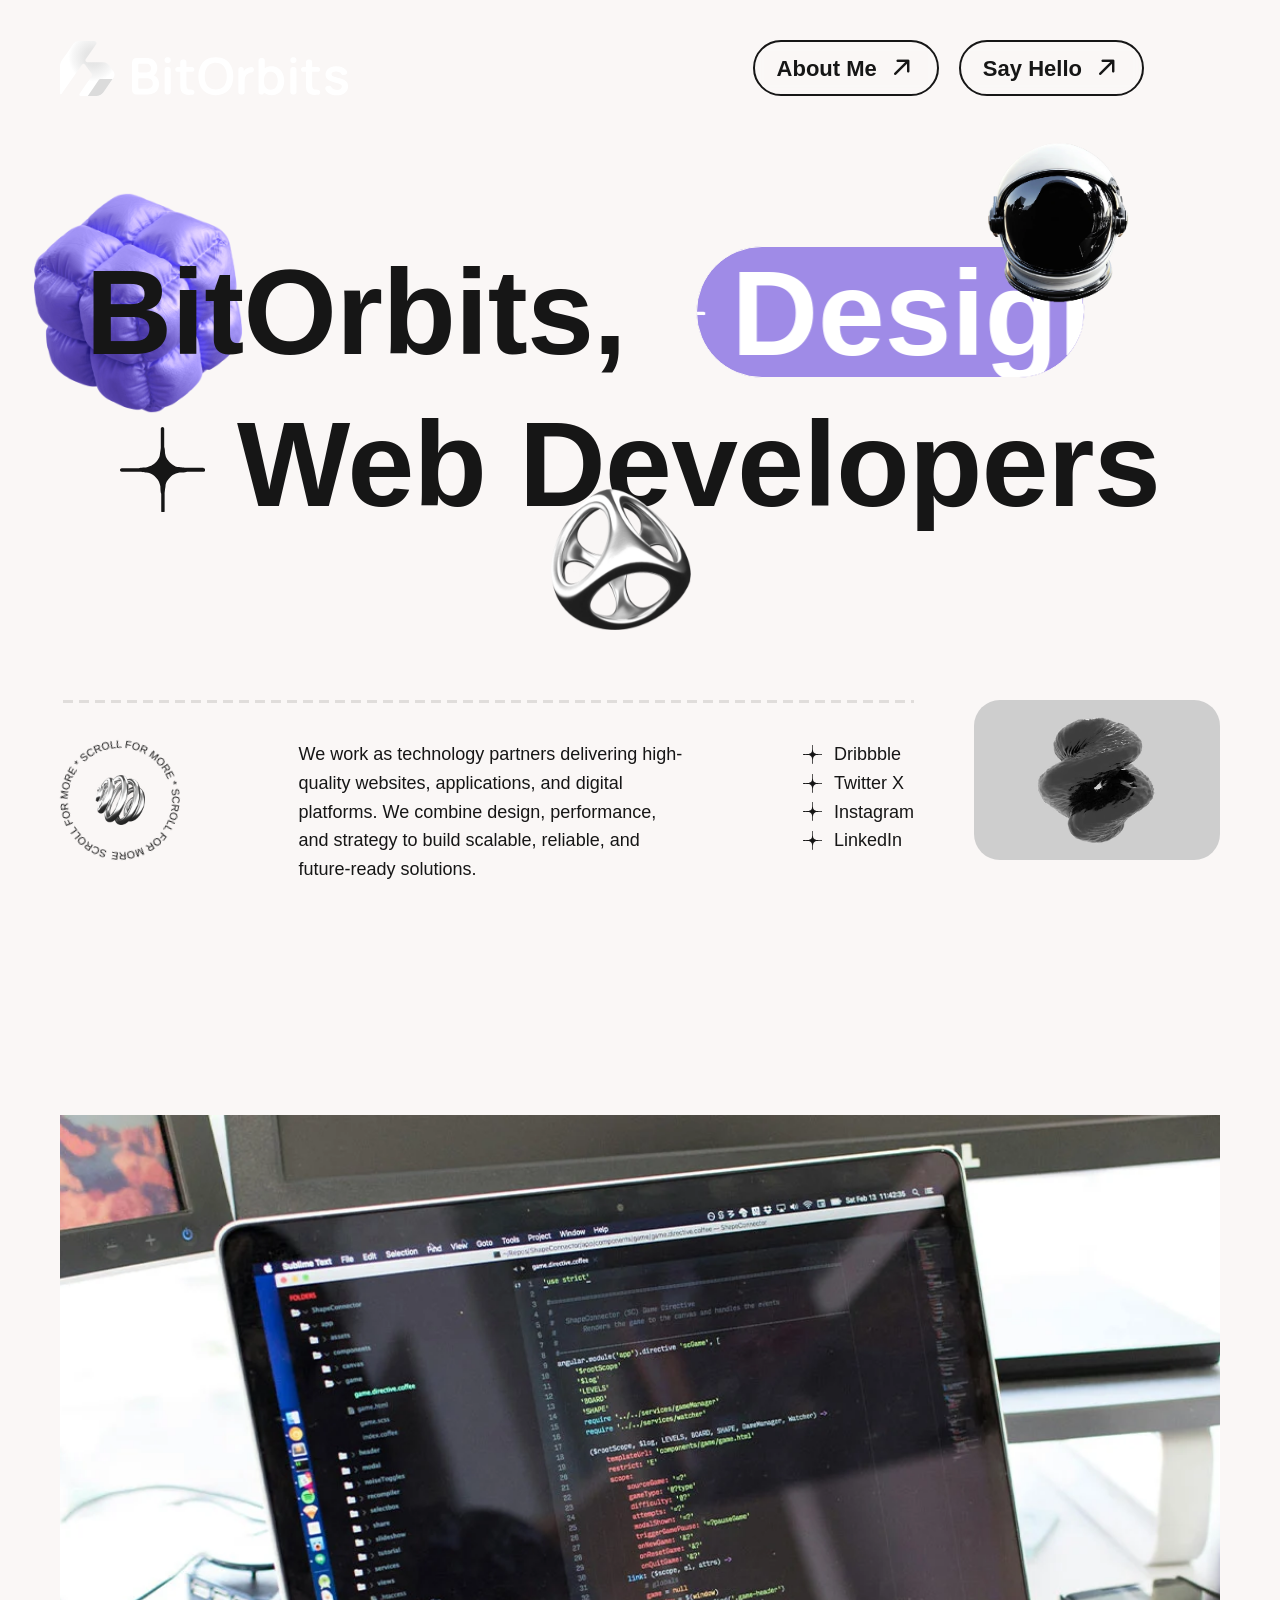
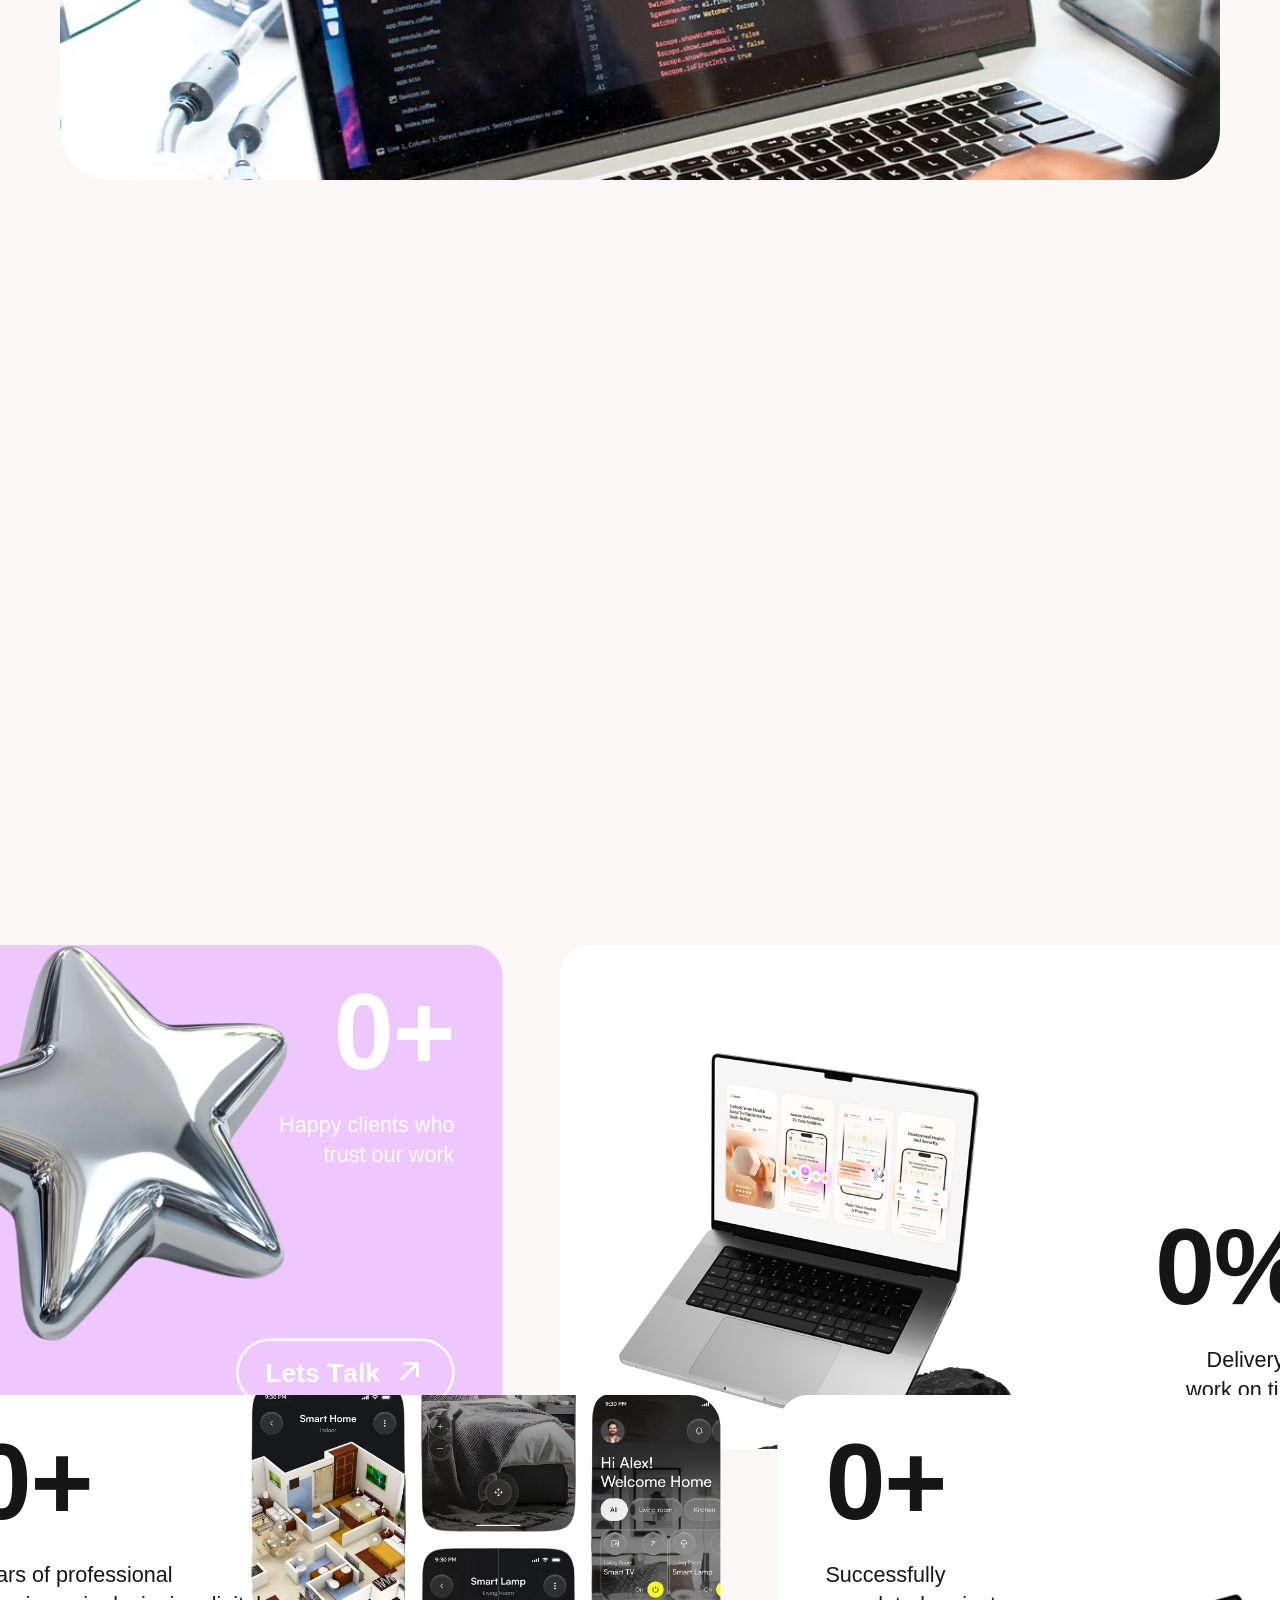
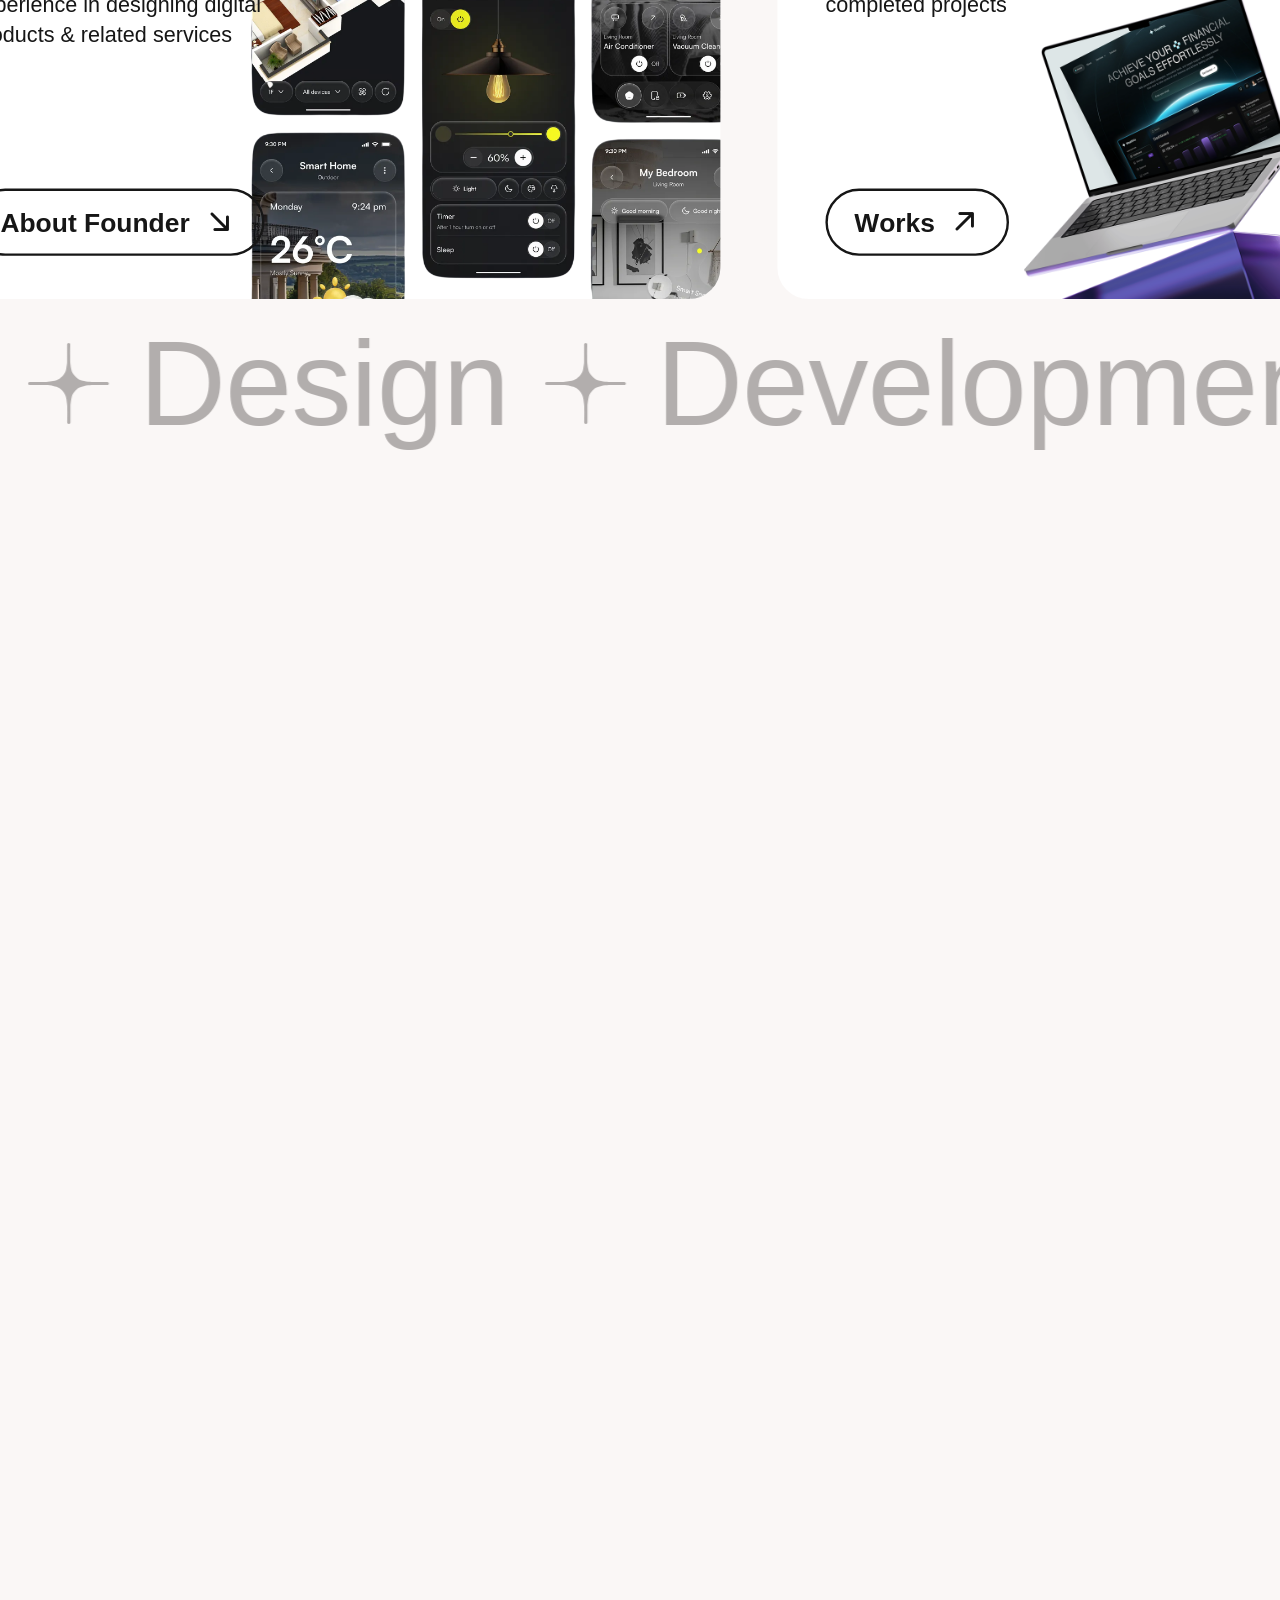
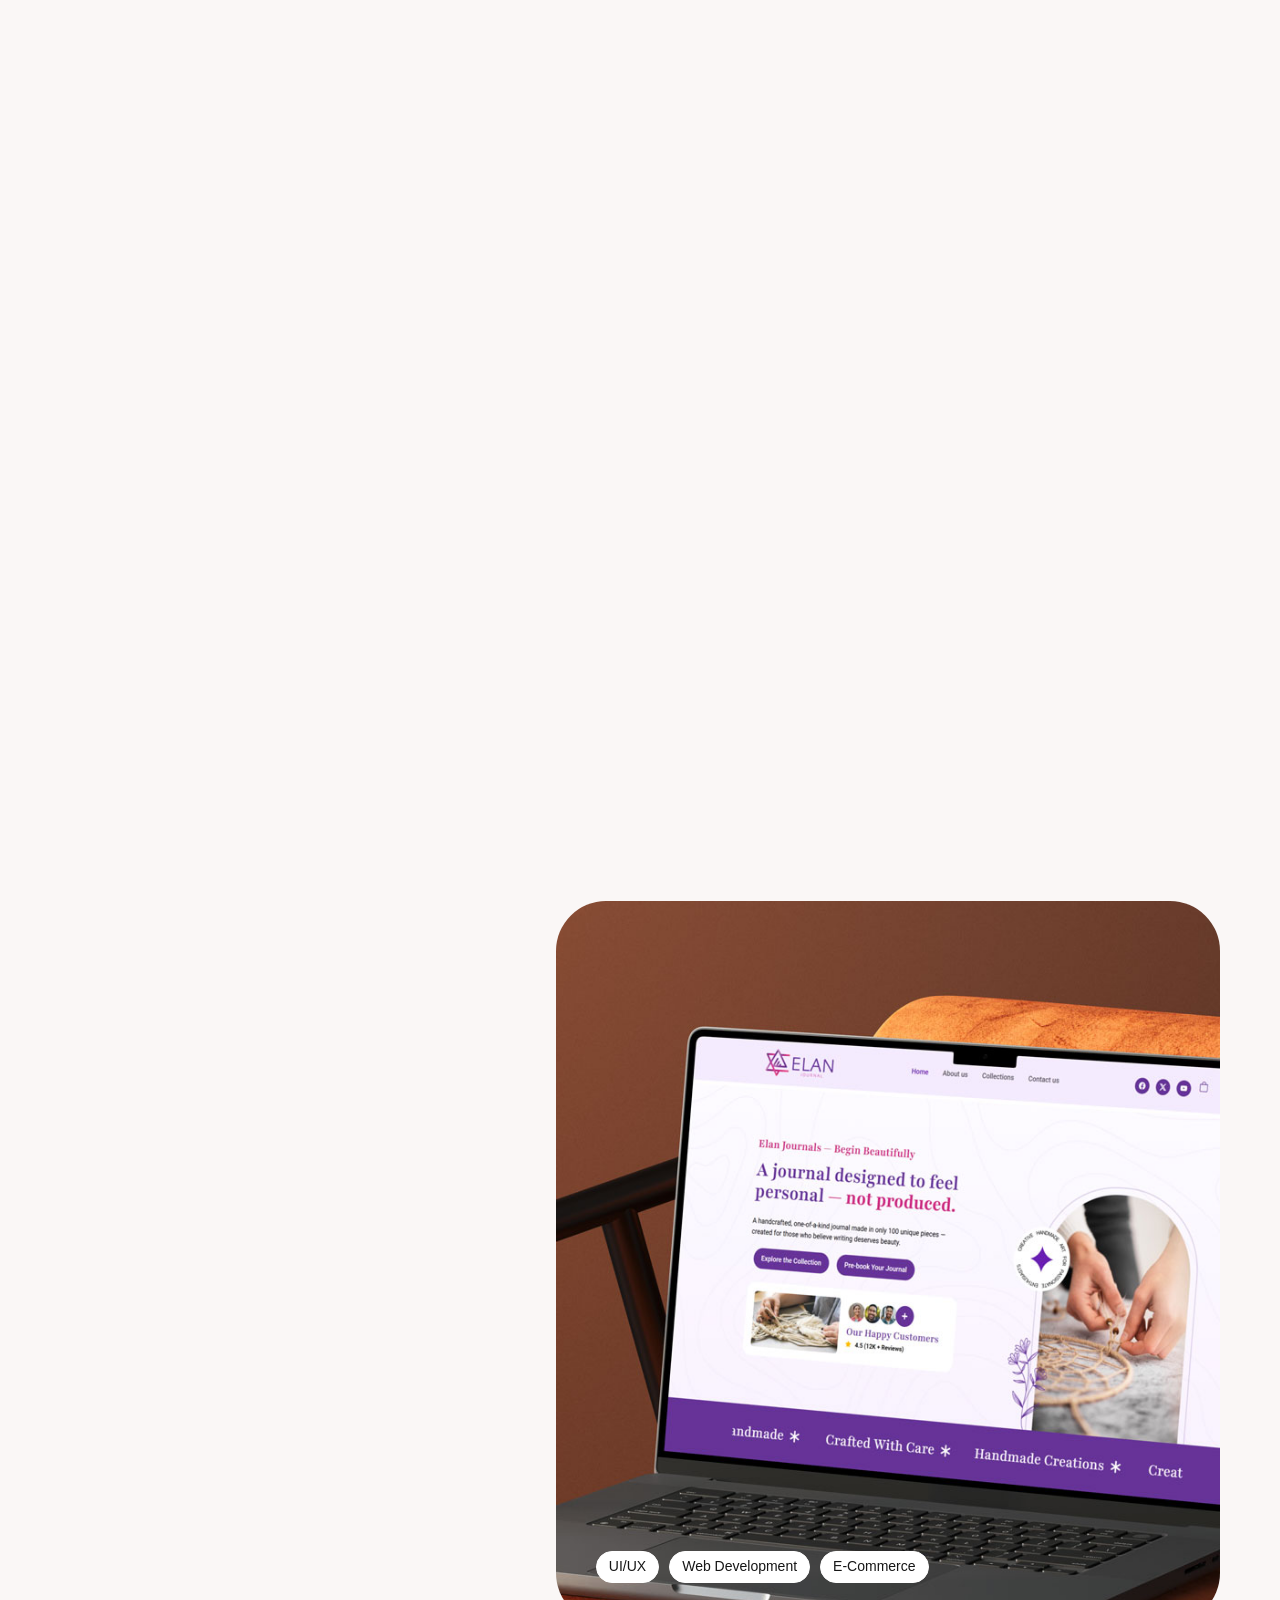
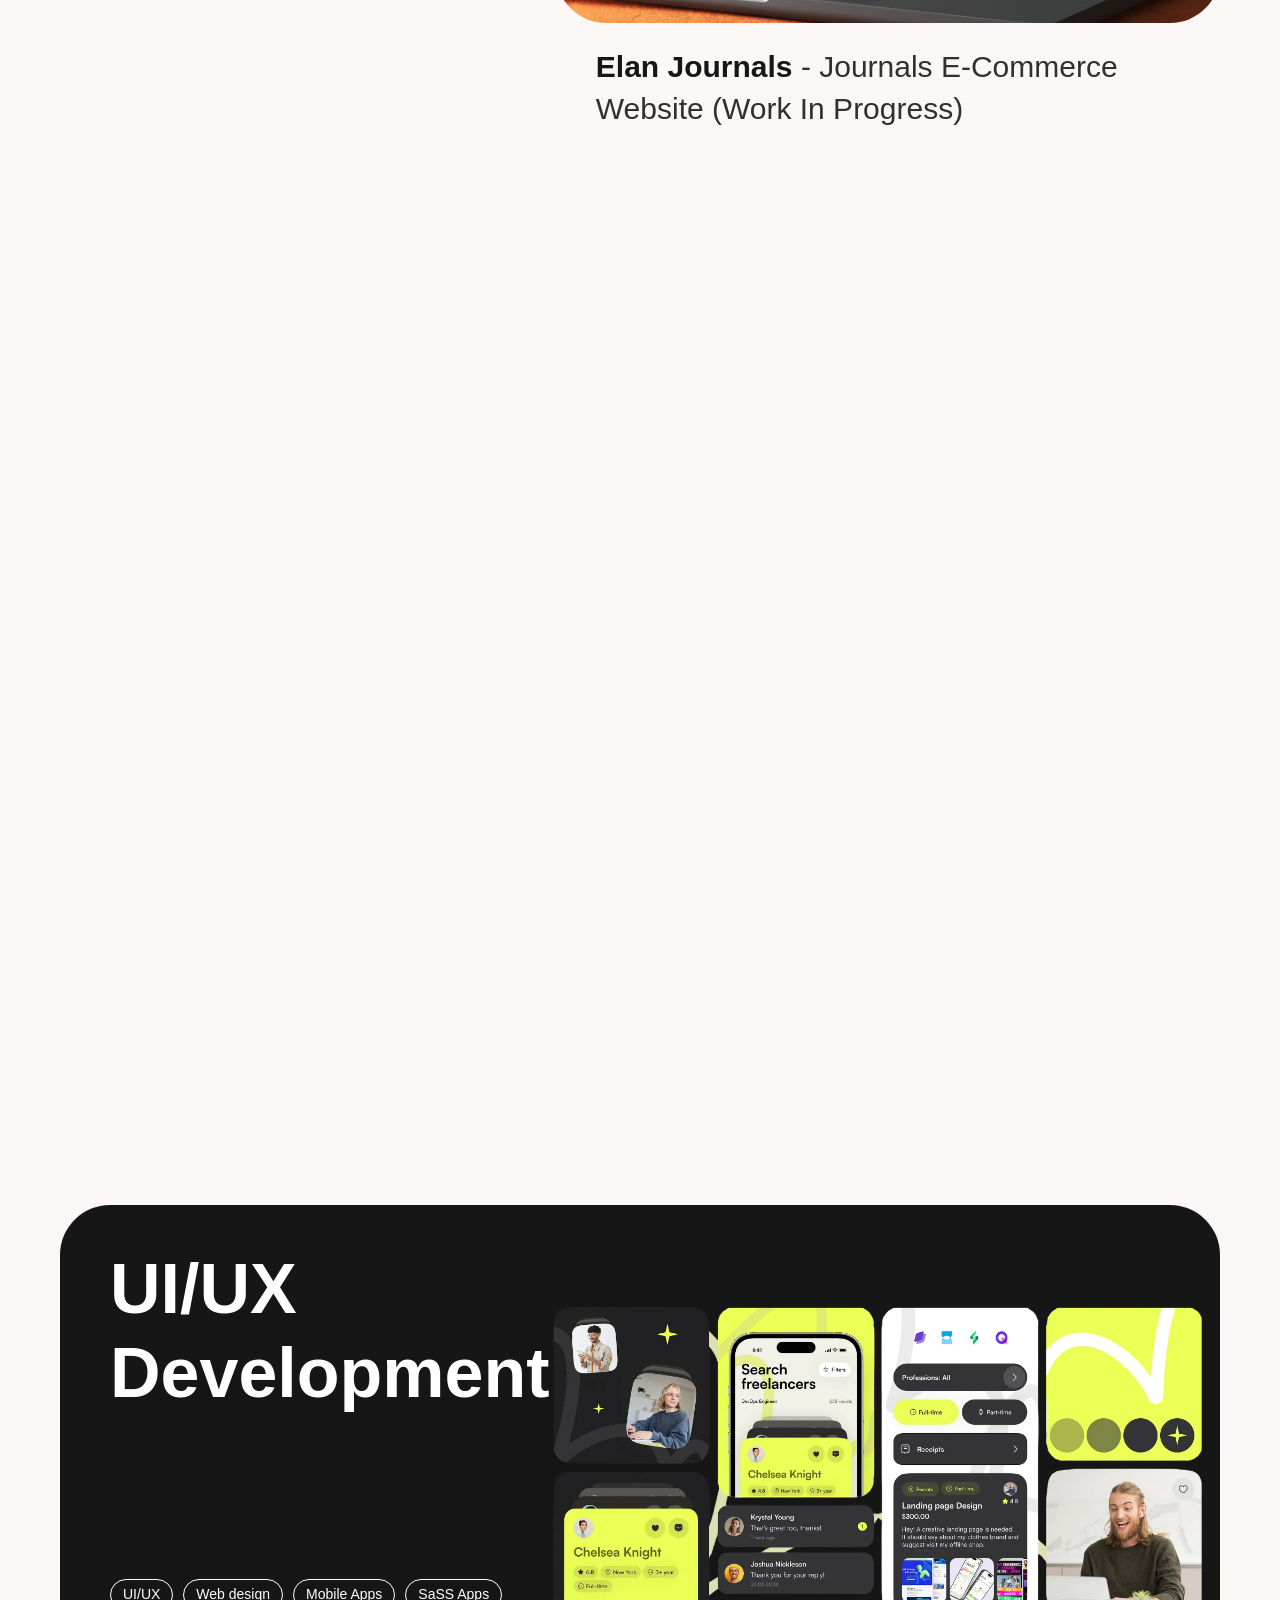
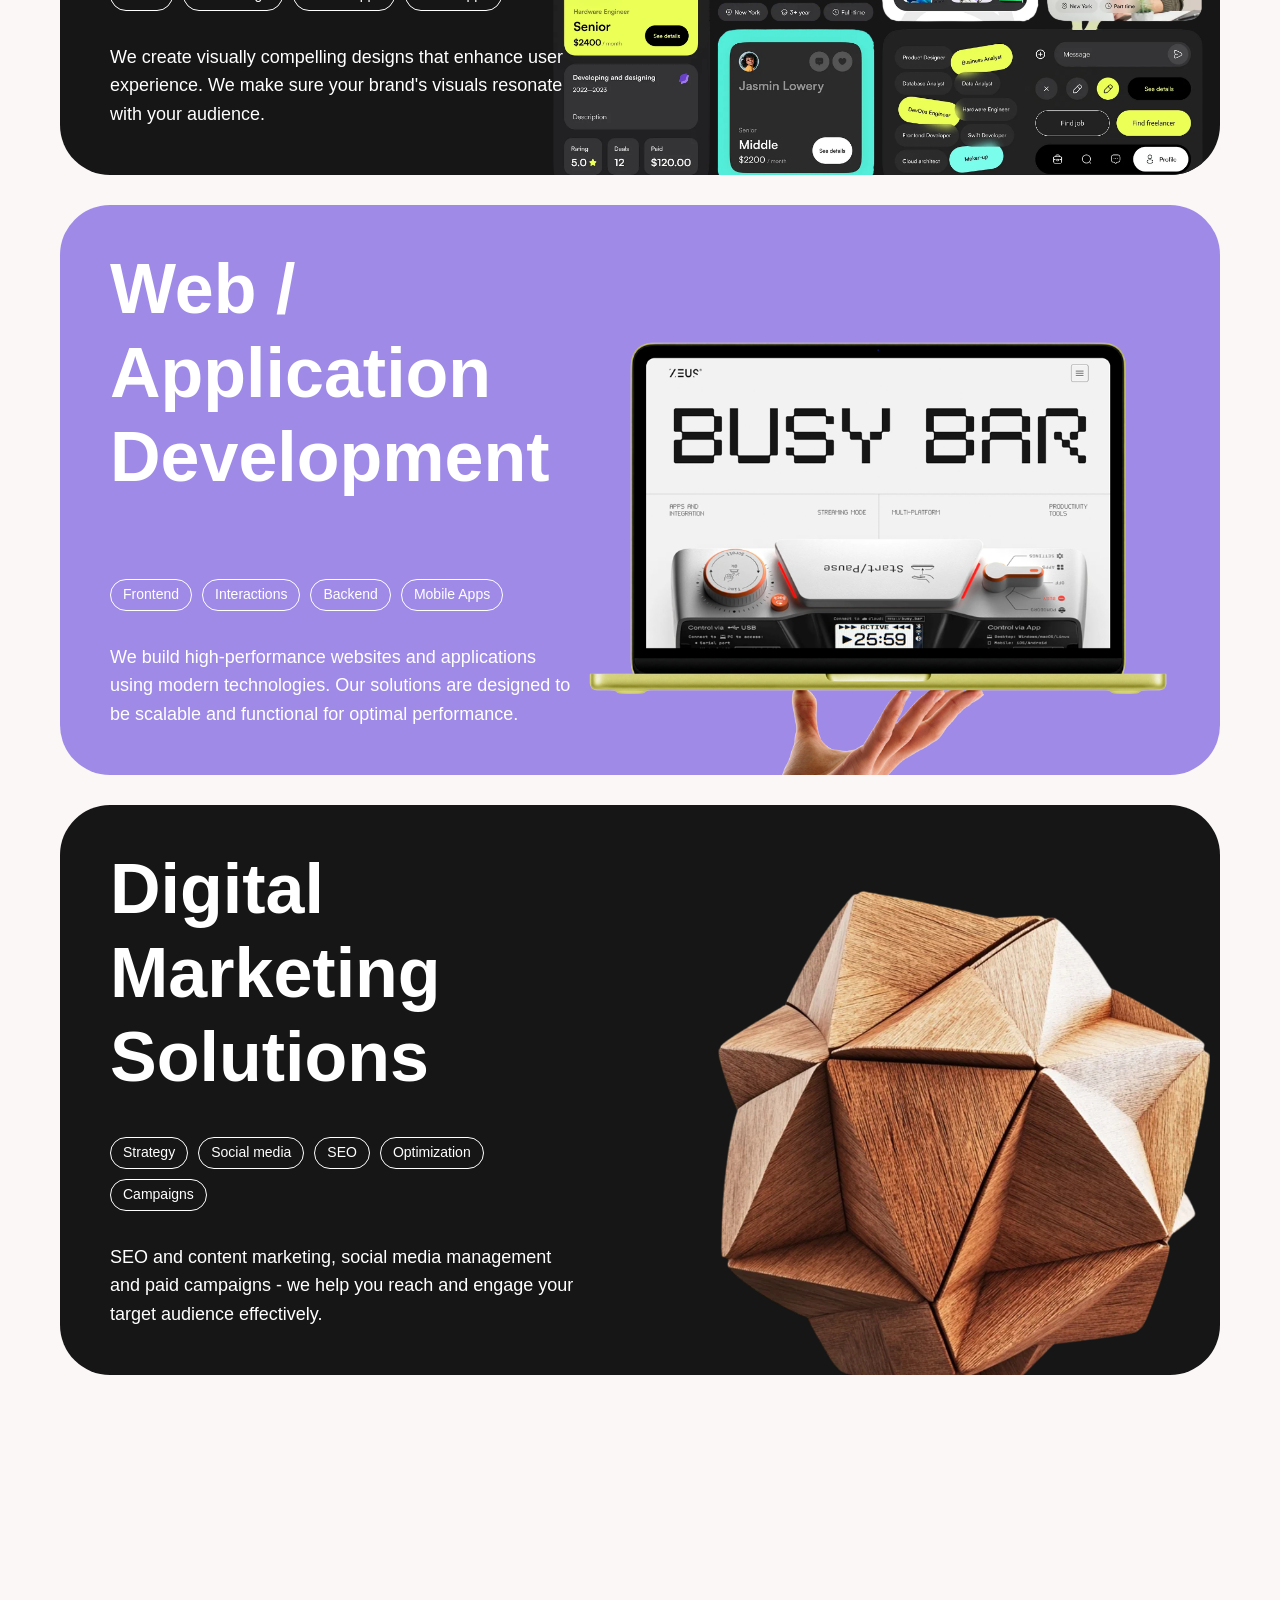
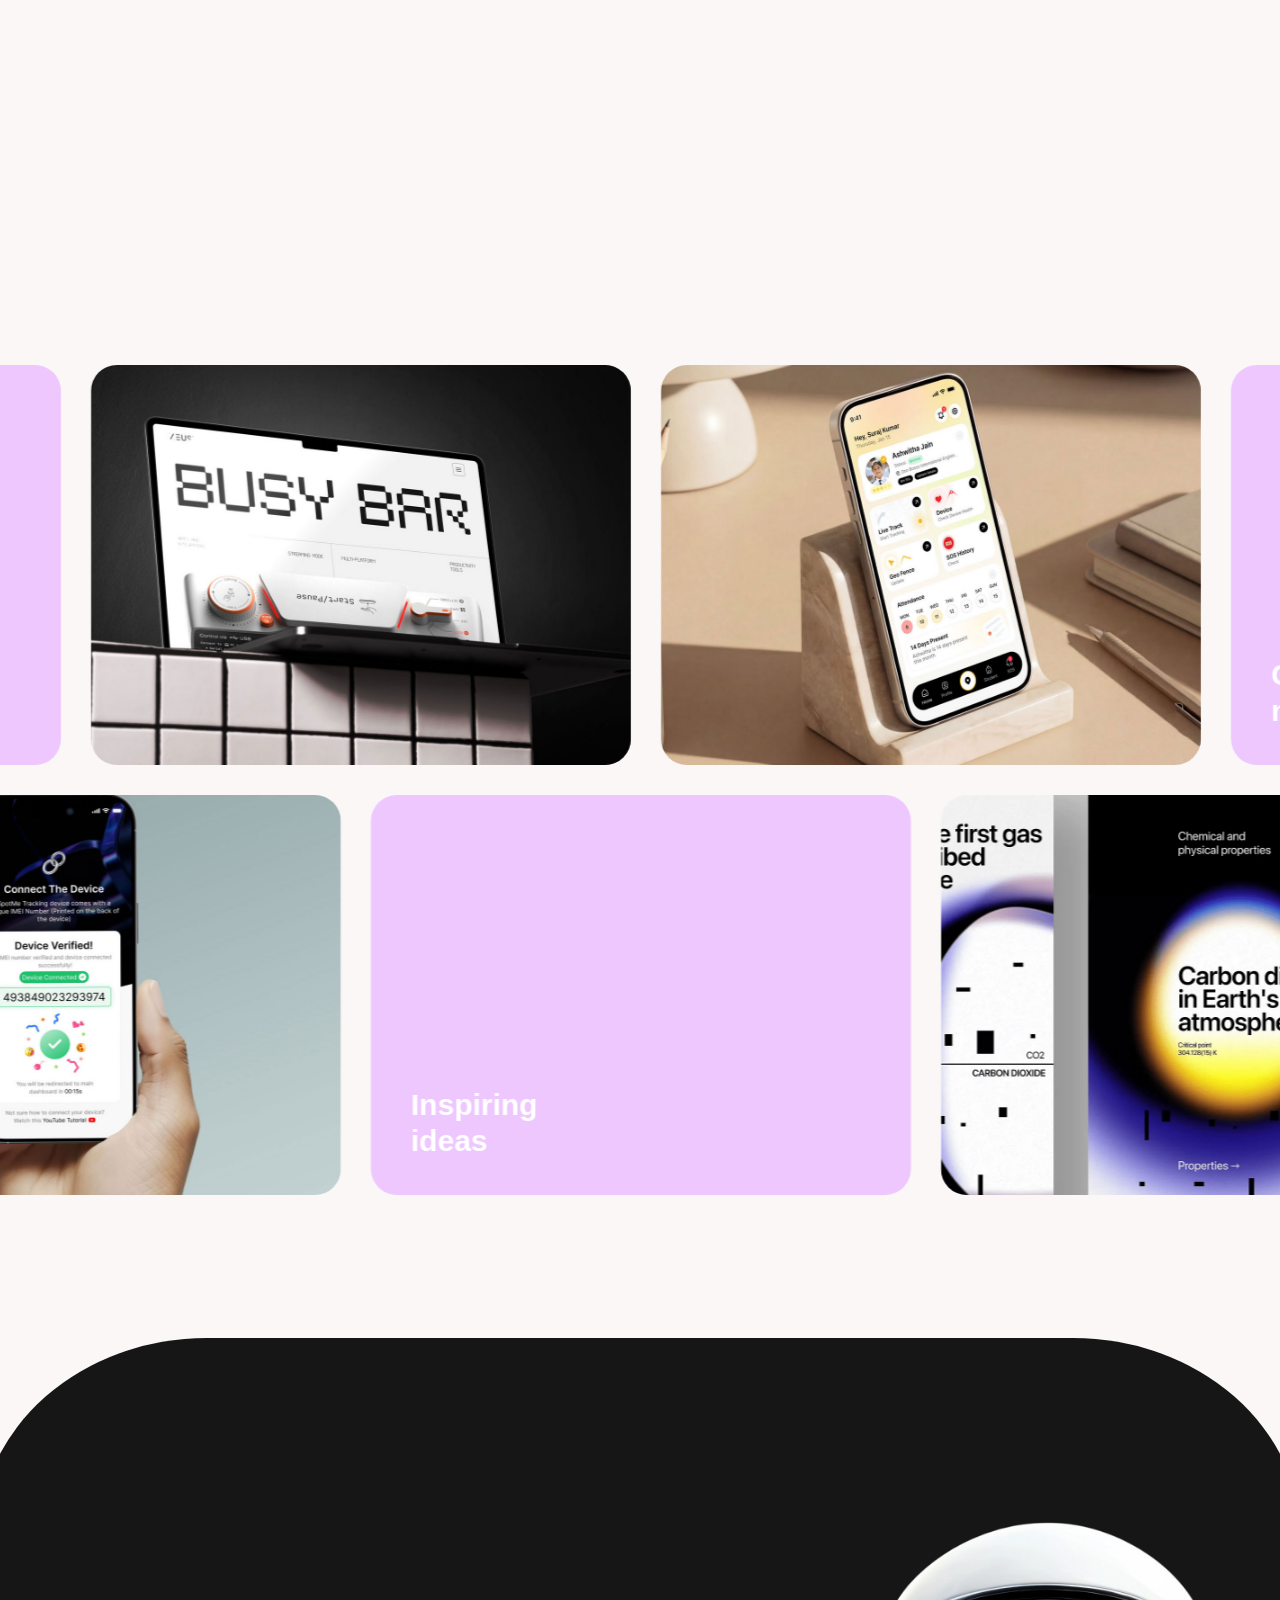
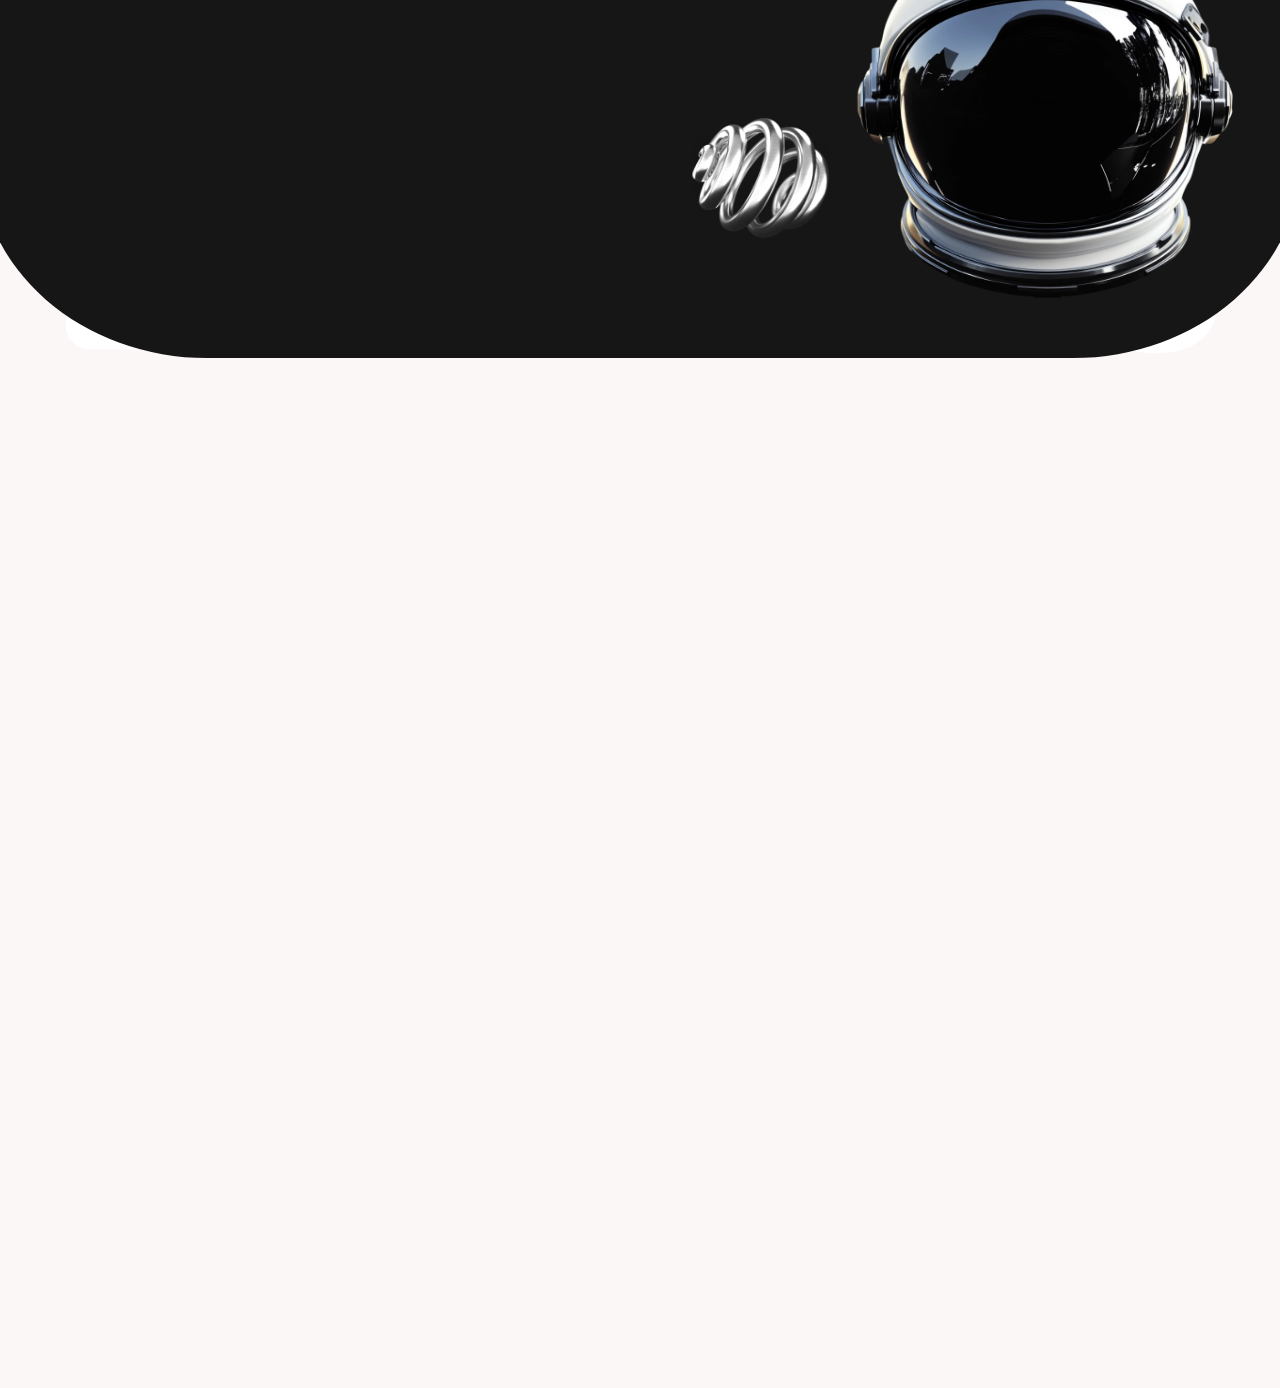
==== commit 08bf264b: "Update Files" ====
--- a/index.html
+++ b/index.html
@@ -27,14 +27,6 @@
     <link rel="stylesheet" type="text/css" href="css/main.min.css">
     <link rel="stylesheet" href="https://cdn.jsdelivr.net/npm/bootstrap-icons@1.13.1/font/bootstrap-icons.min.css">
     <!-- Template Styles End -->
-
-    <!-- Custom Browser Color Start -->
-    <meta name="theme-color" media="(prefers-color-scheme: light)" content="#FAF7F6">
-    <meta name="theme-color" media="(prefers-color-scheme: dark)" content="#161616">
-    <meta name="msapplication-navbutton-color" content="#161616">
-    <meta name="mobile-web-app-capable" content="yes">
-    <meta name="apple-mobile-web-app-status-bar-style" content="black-translucent">
-    <!-- Custom Browser Color End -->
     
   </head>
 
